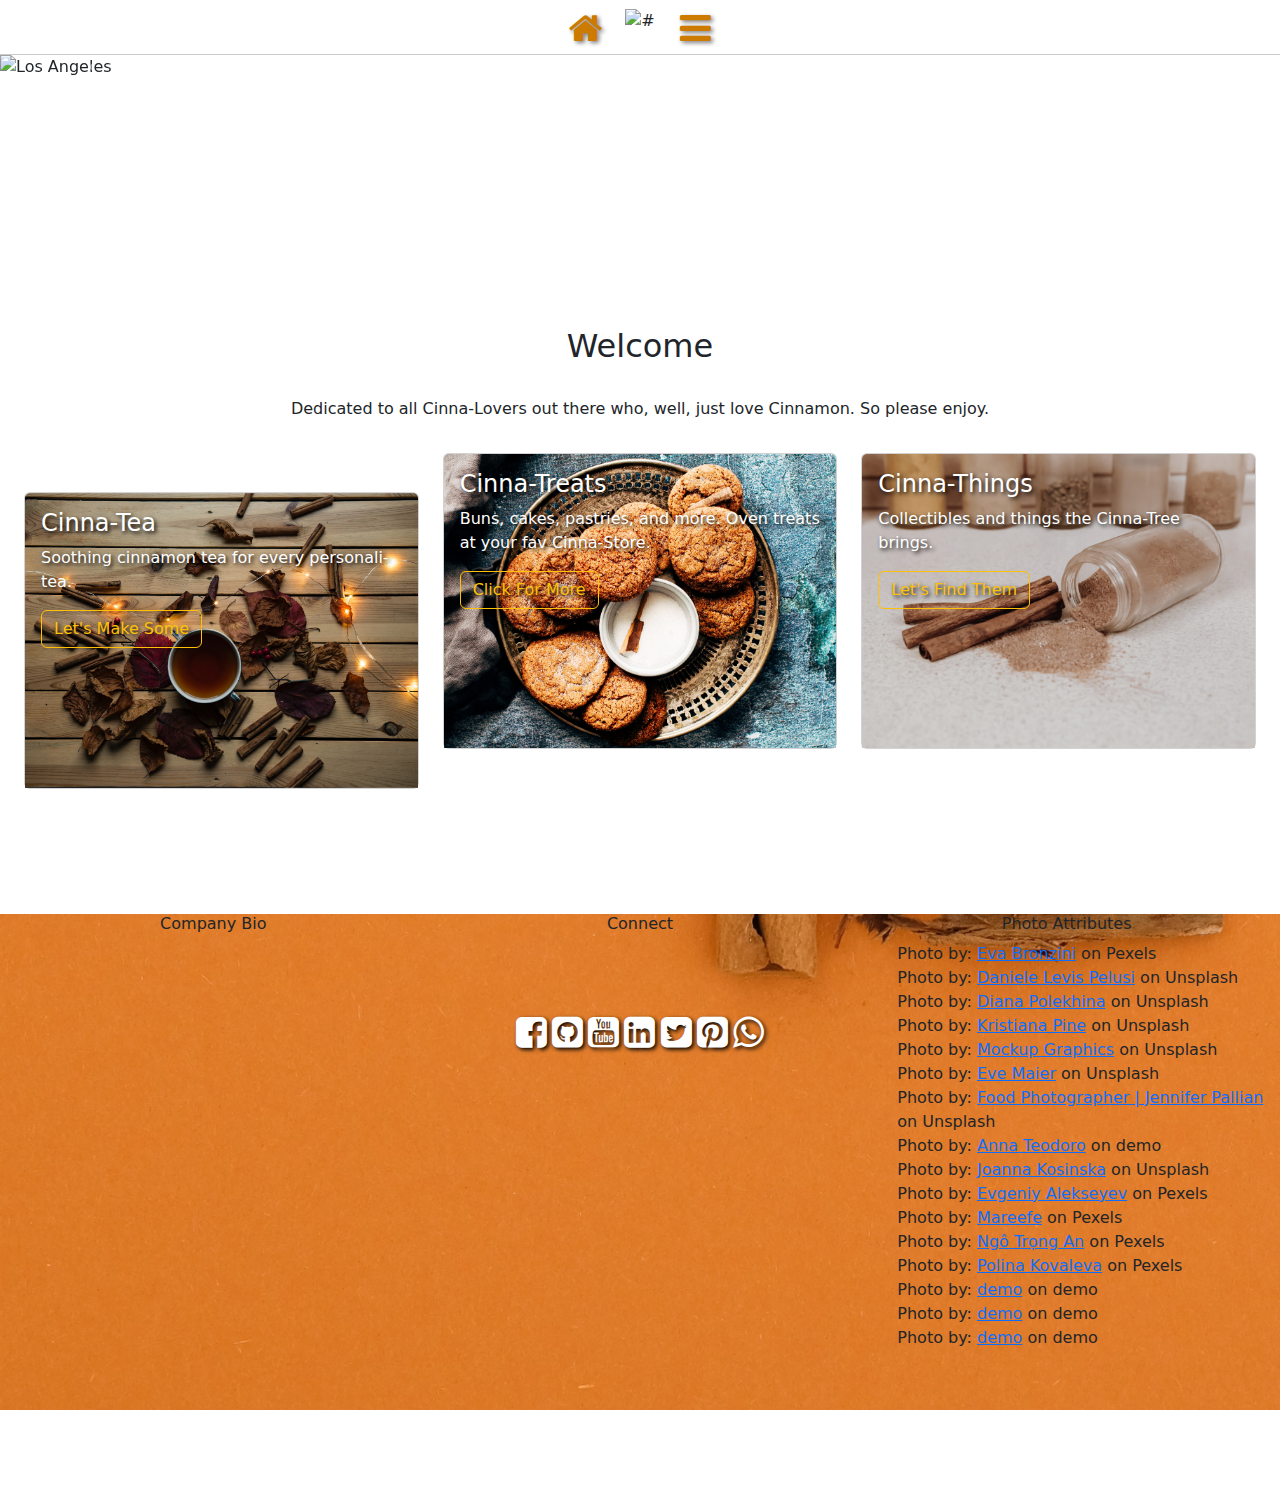
==== index.html @ 178a0ba9 "add img repo and images" ====
<!DOCTYPE html>
<html lang="en">

<head>
  <meta charset="UTF-8">
  <meta name="viewport" content="width=device-width, initial-scale=1.0">
  <title>Cinnamon</title>
  <link rel="stylesheet" href="https://cdnjs.cloudflare.com/ajax/libs/font-awesome/4.7.0/css/font-awesome.min.css">
  <link rel="stylesheet" href="res/bootstrap@5.0.0-alpha2.min.css">
  <link rel="stylesheet" href="css/styles.css">
  <link href="https://cdn.jsdelivr.net/npm/bootstrap@5.2.3/dist/css/bootstrap.min.css" rel="stylesheet">
  <link rel="stylesheet" href="res/chartist.min.css">
  <style>
    footer {
      background-image: url("img/bg2.jpg");
      height: 100%;
      width: 100%;
      background-attachment: fixed;
      background-position: center;
      background-repeat: no-repeat;
      background-size: cover;
      position: relative;
    }

    .sidebar {
      position: fixed;
      top: 0;
      bottom: 0;
      left: 0;
      z-index: 100;
      padding: 90px 0 0;
      box-shadow: outset -1px 0 0 rgba(0, 0, 0, .1);
      z-index: 99;
    }

    @media (max-width: 767.98px) {
      .sidebar {
        top: 11.5rem;
        padding: 0;
      }
    }

    .navbar {
      box-shadow: inset 0 -1px 0 rgba(0, 0, 0, .2);
      background-color: white;
    }

    .navbar img {
      margin: 0%;
      width: 65%;
    }

    i {
      margin: 10% auto;
      text-shadow: 2px 2px 4px grey;
    }

    .row {
      margin: 0 auto;
    }

    .container {
      display: inline;
      cursor: pointer;
      margin: 0 auto;
      padding-right: -1%;
      text-shadow: 2px 2px 4px grey;
      float: left;
    }

    .bar1,
    .bar2,
    .bar3 {
      width: 25px;
      height: 3px;
      background-color: #333;
      margin: 6px 0;
      transition: 0.4s;

    }

    .change .bar1 {
      color: red;
      text-shadow: 2px 2px 4px grey;

      transform: translate(0, 11px) rotate(-45deg);
    }

    .change .bar2 {
      opacity: 0;
    }

    .change .bar3 {
      transform: translate(0, -11px) rotate(45deg);
      width: 30px;
    }

    .col-8 .bg-tp-card {
      background: transparent;
      border: 0px;
      margin-top: 15%;
    }

    .card-header {
      background: transparent;
      border: 0px;
    }

    @media (min-width: 767.98px) {
      .navbar {
        top: 0;
        position: sticky;
        z-index: 999;
      }
    }
  </style>
</head>

<body>
  <nav class="navbar navbar-light">
    <div class="row text-center">
      <div class="col-3">
        <i class="fa fa-home float-start" style="font-size:36px;color:#cc7a00;"></i>
      </div>
      <div class="col-6">
        <img class="clear-fix img-responsive" alt="#" src="img/logo1.png" style="width: 90%; margin: 0%; padding: 0%;">
      </div>
      <div class="col-3" onclick="openNav()">
        <i class="fa fa-bars float-end" style="font-size:36px;color:#cc7a00;"></i>
      </div>
    </div>
    <!--row-->
    <!--<div class="container text-right float-end" onclick="myFunction(this)">
  <div class="bar1"></div>
  <div class="bar2"></div>
  <div class="bar3"></div>
</div>-->
  </nav>
  <div id="mySidenav" class="sidenav">
    <img class="clear-fix img-responsive" alt="#" src="img/logo1.png" style="width: 100%; margin: 0%; padding: 0%;">
    <a href="javascript:void(0)" class="closebtn" onclick="closeNav()">&times;</a>
    <a href="#">About</a>
    <a href="#">Services</a>
    <a href="#">Clients</a>
    <a href="#">Contact</a>
  </div>
  <!-- Carousel -->
  <div id="demo" class="carousel slide" data-bs-ride="carousel">
    <!-- Indicators/dots -->
    <div class="carousel-indicators">
      <button type="button" data-bs-target="#demo" data-bs-slide-to="0" class="active"></button>
      <button type="button" data-bs-target="#demo" data-bs-slide-to="1"></button>
      <button type="button" data-bs-target="#demo" data-bs-slide-to="2"></button>
    </div>
    <!-- The slideshow/carousel -->
    <div class="carousel-inner">
      <div class="carousel-item active">
        <img src="img/buns1.jpg" alt="Los Angeles" class="d-block w-100">
        <div class="carousel-caption">
          <h3>Cinna-Buns</h3>
          <p>Yumm yumm Cinna-Buns. Need one say more?</p>
        </div>
      </div>
      <div class="carousel-item">
        <img src="img/pie1.jpg" alt="Chicago" class="d-block w-100">
        <div class="carousel-caption">
          <h3>Cinna-Pie</h3>
          <p>That rare occasion when you don't really need a reason why, try.</p>
        </div>
      </div>
      <div class="carousel-item">
        <img src="img/tea1.jpg" alt="New York" class="d-block w-100">
        <div class="carousel-caption">
          <h3>Cinna-Tea</h3>
          <p>Tasty, Calming, ...Wise. Simply, its just the right thing to do.</p>
        </div>
      </div>
    </div>
    <!-- Left and right controls/icons -->
    <button class="carousel-control-prev" type="button" data-bs-target="#demo" data-bs-slide="prev">
      <span class="carousel-control-prev-icon"></span>
    </button>
    <button class="carousel-control-next" type="button" data-bs-target="#demo" data-bs-slide="next">
      <span class="carousel-control-next-icon"></span>
    </button>
  </div>
  <div class="container-fluid">
    <div class="row text-center">
      <div class="col-2">
      </div>
      <div class="col-8">
        <div class="bg-tp-card card">
          <div class="card-header">
            <i class='fas fa-couch h22' style='font-size:48px;color:orange; text-shadow: 2px 2px 4px grey;'></i>
            <h2 class="#">Welcome</h2>
          </div>
          <div class="card-body">
            <p class="text-center">Dedicated to all Cinna-Lovers out there who, well, just love Cinnamon. So please enjoy.</p>
          </div>
        </div>
      </div>
      <div class="col-2">
      </div>
    </div>
    <!--row-->
    <div class="row">
      <div class="col-sm-4 col-md-4 col-lg-4">
        <div class="c1 card" style="width:100%;">
          <img class="card-img-top" src="img/tea2.jpg" alt="Card image">
          <div class="card-img-overlay">
            <h4 class="card-title">Cinna-Tea</h4>
            <p class="card-text">Soothing cinnamon tea for every personali-tea.</p>
            <a href="tea.html" class="btn btn-outline-warning">Let's Make Some</a>
          </div>
        </div>
      </div>
      <div class="col-sm-4 col-md-4 col-lg-4">
        <div class="c2 card" style="width:100%;">
          <img class="card-img-top" src="img/cookies1.jpg" alt="Card image">
          <div class="card-img-overlay">
            <h4 class="card-title">Cinna-Treats</h4>
            <p class="card-text">Buns, cakes, pastries, and more. Oven treats at your fav Cinna-Store.</p>
            <a href="bake.html" class="btn btn-outline-warning">Click For More</a>
          </div>
        </div>
      </div>
      <div class="col-sm-4 col-md-4 col-lg-4">
        <div class="c3 card" style="width:100%;">
          <img class="card-img-top" src="img/powder1.jpg" alt="Card image">
          <div class="card-img-overlay">
            <h4 class="card-title">Cinna-Things</h4>
            <p class="card-text">Collectibles and things the Cinna-Tree brings.</p>
            <a href="#" class="btn btn-outline-warning">Let's Find Them</a>
          </div>
        </div>
      </div>
    </div>
    <!--row-->
  </div>
  <!--container-->
  <footer class="#">
    <div class="row text-center">
      <div class="col-md-4 col-4-lg">
        <h6>Company Bio</h6>
      </div>
      <div class="col-md-4 col-4-lg">
        <h6>Connect</h6>
        <div class="text-center" style="margin: 10% auto;">
          <span class="#"><a href="#"><i class="fa fa-facebook-square" style="font-size:36px;color:white;text-shadow:2px 2px 4px #000;;text-shadow:2px 2px 4px #000;"></i></a></span>
          <span class="#"><a href="#"><i class="fa fa-github-square" style="font-size:36px;color:white;text-shadow:2px 2px 4px #000;"></i></a></span>
          <span class="#"><a href="#"><i class="fa fa-youtube-square" style="font-size:36px;color:white;text-shadow:2px 2px 4px #000;"></i></a></span>
          <span class="#"><a href="#"><i class="fa fa-linkedin-square" style="font-size:36px;color:white;text-shadow:2px 2px 4px #000;"></i></a></span>
          <span class="#"><a href="#"><i class="fa fa-twitter-square" style="font-size:36px;color:white;text-shadow:2px 2px 4px #000;"></i></a></span>
          <span class="#"><a href="#"><i class="fa fa-pinterest-square" style="font-size:36px;color:white;text-shadow:2px 2px 4px #000;"></i></a></span>
          <span class="#"><a href="#"><i class="fa fa-whatsapp" style="font-size:36px;color:white;text-shadow:2px 2px 4px #000;"></i></a></span>
        </div>
      </div>
      <div class="col-md-4 col-4-lg">
        <h6>Photo Attributes</h6>
        <ul class="text-left" style="list-style-type: none;">
          <li>Photo by: <a href="https://www.pexels.com/photo/bunch-of-brown-wooden-sticks-6086352/" class="#">Eva Bronzini</a> on Pexels</li>
          <li>Photo by: <a href="https://unsplash.com/photos/rR8HMzP8xcA?utm_source=unsplash&utm_medium=referral&utm_content=creditShareLink" class="#">Daniele Levis Pelusi</a> on Unsplash</li>
          <li>Photo by: <a href="https://unsplash.com/photos/UGUy1i6_-GQ?utm_source=unsplash&utm_medium=referral&utm_content=creditShareLink" class="#">Diana Polekhina</a> on Unsplash</li>
          <li>Photo by: <a href="https://unsplash.com/photos/gZv1nVGr2Xc?utm_source=unsplash&utm_medium=referral&utm_content=creditShareLink" class="#">Kristiana Pine</a> on Unsplash</li>
          <li>Photo by: <a href="https://unsplash.com/photos/y7iHZ4nY63s?utm_source=unsplash&utm_medium=referral&utm_content=creditShareLink" class="#">Mockup Graphics</a> on Unsplash</li>
          <li>Photo by: <a href="https://unsplash.com/photos/toUmtRwoWCA?utm_source=unsplash&utm_medium=referral&utm_content=creditShareLink" class="#">Eve Maier</a> on Unsplash</li>
          <li>Photo by: <a href="https://unsplash.com/photos/dZKiXR9FYcM?utm_source=unsplash&utm_medium=referral&utm_content=creditShareLink" class="#">Food Photographer | Jennifer Pallian</a> on Unsplash</li>
          <li>Photo by: <a href="https://unsplash.com/photos/aGAyUet5EOQ?utm_source=unsplash&utm_medium=referral&utm_content=creditShareLink" class="#">Anna Teodoro</a> on demo</li>
          <li>Photo by: <a href="https://unsplash.com/photos/mr_Tg4SI66A" class="#">Joanna Kosinska</a> on Unsplash</li>
          <li>Photo by: <a href="demo" class="https://www.pexels.com/photo/cup-of-tea-near-cinnamon-roll-7332878/">Evgeniy Alekseyev</a> on Pexels</li>
          <li>Photo by: <a href="https://www.pexels.com/photo/peppermint-tea-on-teacup-1417945/" class="#">Mareefe</a> on Pexels</li>
          <li>Photo by: <a href="https://www.pexels.com/photo/chocolate-sticks-on-two-white-ceramic-cups-1717771/" class="#">Ngô Trọng An</a> on Pexels</li>
          <li>Photo by: <a href="https://www.pexels.com/photo/cinnamon-drink-on-a-clear-drinking-glass-5430755/" class="#">Polina Kovaleva</a> on Pexels</li>
          <li>Photo by: <a href="demo" class="#">demo</a> on demo</li>
          <li>Photo by: <a href="demo" class="#">demo</a> on demo</li>
          <li>Photo by: <a href="demo" class="#">demo</a> on demo</li>
        </ul>
      </div>
    </div>
    <!--row-->
  </footer>
  <script>
    function openNav() {
      document.getElementById("mySidenav").style.width = "250px";
      document.getElementById("main").style.marginLeft = "250px";

    }

    function closeNav() {
      document.getElementById("mySidenav").style.width = "0";
      document.getElementById("main").style.marginLeft = "0";

    }

    function myFunction(x) {
      x.classList.toggle("change");
      openNav();
    }
  </script>
  <script src="https://cdn.jsdelivr.net/npm/bootstrap@5.2.3/dist/js/bootstrap.bundle.min.js"></script>
  <script src="https://cdn.jsdelivr.net/npm/popper.js@1.16.0/dist/umd/popper.min.js" integrity="sha384-Q6E9RHvbIyZFJoft+2mJbHaEWldlvI9IOYy5n3zV9zzTtmI3UksdQRVvoxMfooAo" crossorigin="anonymous"></script>
  <script src="https://stackpath.bootstrapcdn.com/bootstrap/5.0.0-alpha1/js/bootstrap.min.js" integrity="sha384-oesi62hOLfzrys4LxRF63OJCXdXDipiYWBnvTl9Y9/TRlw5xlKIEHpNyvvDShgf/" crossorigin="anonymous"></script>
  <script src="https://cdn.jsdelivr.net/chartist.js/latest/chartist.min.js"></script>
  <!-- Github buttons -->
  <script async defer src="https://buttons.github.io/buttons.js"></script>
</body>

</html>
---- css/styles.css ----
/* The side navigation menu */
.sidenav {
  height: 100%; /* 100% Full-height */
  width: 0; /* 0 width - change this with JavaScript */
  position: fixed; /* Stay in place */
  z-index: 999; /* Stay on top */
  top: 0; /* Stay at the top */
  left: 0;
  background-color: white; /* Black*/
  overflow-x: hidden; /* Disable horizontal scroll */
  padding-top: 60px; /* Place content 60px from the top */
  transition: 0.8s; /* 0.5 second transition effect to slide in the sidenav */
}

/* The navigation menu links */
.sidenav a {
  padding: 8px 8px 8px 32px;
  text-decoration: none;
  font-size: 25px;
  color: #818181;
  display: block;
  transition: 0.3s;
}

/* When you mouse over the navigation links, change their color */
.sidenav a:hover {
  color: #f1f1f1;
}

/* Position and style the close button (top right corner) */
.sidenav .closebtn {
  position: absolute;
  top: 0;
  right: 25px;
  font-size: 36px;
  margin-left: 50px;
}

/* Style page content - use this if you want to push the page content to the right when you open the side navigation */
#main {
  transition: margin-left .5s;
  padding: 20px;
}

/* On smaller screens, where height is less than 450px, change the style of the sidenav (less padding and a smaller font size) */
@media screen and (max-height: 450px) {
  .sidenav {padding-top: 15px;}
  .sidenav a {font-size: 18px;}
}




.first	 {
  width: 100px;
  height: 100px;
  background:  inherit;
  position: relative;
  -webkit-animation: mymove 15s infinite; /* Safari 4.0 - 8.0 */
  animation: mymove 15s infinite;
}

/* Safari 4.0 - 8.0 */
@-webkit-keyframes mymove {
  from {left: 0%;}
  to {left: 100%;}
}

@keyframes mymove {
  from {left: 0%;}
  to {left: 100%;}
}

.shown, .shown1, .shown2 {
	display: none;
}

.shown3, .shown4, .shown5 {
	display: none;
}

.shown6, .shown7, .shown8 {
	display: none;
}

.container-fluid {
	background-color: rgba(255, 255, 255, 0.86);
}

.col-md-4 {
	margin-bottom: 10%;
}

.cf1 {
	margin-bottom: 50%;
}

.col-md-4 .card .bg-tp-card {
	background: transparent;
}

.card h2 {
	margin-top: 15%;
}

.c1 {
	margin-top: 10%;
}

.card-img-overlay h4, .card-img-overlay p, .btn-outline-warning {
  color: white;
  text-shadow: 2px 2px 4px #000000;
}

.carousel-caption h3, .carousel-caption p {
	color: white;
  text-shadow: 2px 2px 4px #000000;
}

div.card:hover {
  box-shadow: 0 4px 8px 0 rgba(0, 0, 0, 0.2), 0 6px 20px 0 rgba(0, 0, 0, 0.19);
  text-align: center;
}
---- res/chartist.min.css ----
.ct-double-octave:after,.ct-major-eleventh:after,.ct-major-second:after,.ct-major-seventh:after,.ct-major-sixth:after,.ct-major-tenth:after,.ct-major-third:after,.ct-major-twelfth:after,.ct-minor-second:after,.ct-minor-seventh:after,.ct-minor-sixth:after,.ct-minor-third:after,.ct-octave:after,.ct-perfect-fifth:after,.ct-perfect-fourth:after,.ct-square:after{content:"";clear:both}.ct-label{fill:rgba(0,0,0,.4);color:rgba(0,0,0,.4);font-size:.75rem;line-height:1}.ct-grid-background,.ct-line{fill:none}.ct-chart-bar .ct-label,.ct-chart-line .ct-label{display:block;display:-webkit-box;display:-moz-box;display:-ms-flexbox;display:-webkit-flex;display:flex}.ct-chart-donut .ct-label,.ct-chart-pie .ct-label{dominant-baseline:central}.ct-label.ct-horizontal.ct-start{-webkit-box-align:flex-end;-webkit-align-items:flex-end;-ms-flex-align:flex-end;align-items:flex-end;-webkit-box-pack:flex-start;-webkit-justify-content:flex-start;-ms-flex-pack:flex-start;justify-content:flex-start;text-align:left;text-anchor:start}.ct-label.ct-horizontal.ct-end{-webkit-box-align:flex-start;-webkit-align-items:flex-start;-ms-flex-align:flex-start;align-items:flex-start;-webkit-box-pack:flex-start;-webkit-justify-content:flex-start;-ms-flex-pack:flex-start;justify-content:flex-start;text-align:left;text-anchor:start}.ct-label.ct-vertical.ct-start{-webkit-box-align:flex-end;-webkit-align-items:flex-end;-ms-flex-align:flex-end;align-items:flex-end;-webkit-box-pack:flex-end;-webkit-justify-content:flex-end;-ms-flex-pack:flex-end;justify-content:flex-end;text-align:right;text-anchor:end}.ct-label.ct-vertical.ct-end{-webkit-box-align:flex-end;-webkit-align-items:flex-end;-ms-flex-align:flex-end;align-items:flex-end;-webkit-box-pack:flex-start;-webkit-justify-content:flex-start;-ms-flex-pack:flex-start;justify-content:flex-start;text-align:left;text-anchor:start}.ct-chart-bar .ct-label.ct-horizontal.ct-start{-webkit-box-align:flex-end;-webkit-align-items:flex-end;-ms-flex-align:flex-end;align-items:flex-end;-webkit-box-pack:center;-webkit-justify-content:center;-ms-flex-pack:center;justify-content:center;text-align:center;text-anchor:start}.ct-chart-bar .ct-label.ct-horizontal.ct-end{-webkit-box-align:flex-start;-webkit-align-items:flex-start;-ms-flex-align:flex-start;align-items:flex-start;-webkit-box-pack:center;-webkit-justify-content:center;-ms-flex-pack:center;justify-content:center;text-align:center;text-anchor:start}.ct-chart-bar.ct-horizontal-bars .ct-label.ct-horizontal.ct-start{-webkit-box-align:flex-end;-webkit-align-items:flex-end;-ms-flex-align:flex-end;align-items:flex-end;-webkit-box-pack:flex-start;-webkit-justify-content:flex-start;-ms-flex-pack:flex-start;justify-content:flex-start;text-align:left;text-anchor:start}.ct-chart-bar.ct-horizontal-bars .ct-label.ct-horizontal.ct-end{-webkit-box-align:flex-start;-webkit-align-items:flex-start;-ms-flex-align:flex-start;align-items:flex-start;-webkit-box-pack:flex-start;-webkit-justify-content:flex-start;-ms-flex-pack:flex-start;justify-content:flex-start;text-align:left;text-anchor:start}.ct-chart-bar.ct-horizontal-bars .ct-label.ct-vertical.ct-start{-webkit-box-align:center;-webkit-align-items:center;-ms-flex-align:center;align-items:center;-webkit-box-pack:flex-end;-webkit-justify-content:flex-end;-ms-flex-pack:flex-end;justify-content:flex-end;text-align:right;text-anchor:end}.ct-chart-bar.ct-horizontal-bars .ct-label.ct-vertical.ct-end{-webkit-box-align:center;-webkit-align-items:center;-ms-flex-align:center;align-items:center;-webkit-box-pack:flex-start;-webkit-justify-content:flex-start;-ms-flex-pack:flex-start;justify-content:flex-start;text-align:left;text-anchor:end}.ct-grid{stroke:rgba(0,0,0,.2);stroke-width:1px;stroke-dasharray:2px}.ct-point{stroke-width:10px;stroke-linecap:round}.ct-line{stroke-width:4px}.ct-area{stroke:none;fill-opacity:.1}.ct-bar{fill:none;stroke-width:10px}.ct-slice-donut{fill:none;stroke-width:60px}.ct-series-a .ct-bar,.ct-series-a .ct-line,.ct-series-a .ct-point,.ct-series-a .ct-slice-donut{stroke:#d70206}.ct-series-a .ct-area,.ct-series-a .ct-slice-donut-solid,.ct-series-a .ct-slice-pie{fill:#d70206}.ct-series-b .ct-bar,.ct-series-b .ct-line,.ct-series-b .ct-point,.ct-series-b .ct-slice-donut{stroke:#f05b4f}.ct-series-b .ct-area,.ct-series-b .ct-slice-donut-solid,.ct-series-b .ct-slice-pie{fill:#f05b4f}.ct-series-c .ct-bar,.ct-series-c .ct-line,.ct-series-c .ct-point,.ct-series-c .ct-slice-donut{stroke:#f4c63d}.ct-series-c .ct-area,.ct-series-c .ct-slice-donut-solid,.ct-series-c .ct-slice-pie{fill:#f4c63d}.ct-series-d .ct-bar,.ct-series-d .ct-line,.ct-series-d .ct-point,.ct-series-d .ct-slice-donut{stroke:#d17905}.ct-series-d .ct-area,.ct-series-d .ct-slice-donut-solid,.ct-series-d .ct-slice-pie{fill:#d17905}.ct-series-e .ct-bar,.ct-series-e .ct-line,.ct-series-e .ct-point,.ct-series-e .ct-slice-donut{stroke:#453d3f}.ct-series-e .ct-area,.ct-series-e .ct-slice-donut-solid,.ct-series-e .ct-slice-pie{fill:#453d3f}.ct-series-f .ct-bar,.ct-series-f .ct-line,.ct-series-f .ct-point,.ct-series-f .ct-slice-donut{stroke:#59922b}.ct-series-f .ct-area,.ct-series-f .ct-slice-donut-solid,.ct-series-f .ct-slice-pie{fill:#59922b}.ct-series-g .ct-bar,.ct-series-g .ct-line,.ct-series-g .ct-point,.ct-series-g .ct-slice-donut{stroke:#0544d3}.ct-series-g .ct-area,.ct-series-g .ct-slice-donut-solid,.ct-series-g .ct-slice-pie{fill:#0544d3}.ct-series-h .ct-bar,.ct-series-h .ct-line,.ct-series-h .ct-point,.ct-series-h .ct-slice-donut{stroke:#6b0392}.ct-series-h .ct-area,.ct-series-h .ct-slice-donut-solid,.ct-series-h .ct-slice-pie{fill:#6b0392}.ct-series-i .ct-bar,.ct-series-i .ct-line,.ct-series-i .ct-point,.ct-series-i .ct-slice-donut{stroke:#f05b4f}.ct-series-i .ct-area,.ct-series-i .ct-slice-donut-solid,.ct-series-i .ct-slice-pie{fill:#f05b4f}.ct-series-j .ct-bar,.ct-series-j .ct-line,.ct-series-j .ct-point,.ct-series-j .ct-slice-donut{stroke:#dda458}.ct-series-j .ct-area,.ct-series-j .ct-slice-donut-solid,.ct-series-j .ct-slice-pie{fill:#dda458}.ct-series-k .ct-bar,.ct-series-k .ct-line,.ct-series-k .ct-point,.ct-series-k .ct-slice-donut{stroke:#eacf7d}.ct-series-k .ct-area,.ct-series-k .ct-slice-donut-solid,.ct-series-k .ct-slice-pie{fill:#eacf7d}.ct-series-l .ct-bar,.ct-series-l .ct-line,.ct-series-l .ct-point,.ct-series-l .ct-slice-donut{stroke:#86797d}.ct-series-l .ct-area,.ct-series-l .ct-slice-donut-solid,.ct-series-l .ct-slice-pie{fill:#86797d}.ct-series-m .ct-bar,.ct-series-m .ct-line,.ct-series-m .ct-point,.ct-series-m .ct-slice-donut{stroke:#b2c326}.ct-series-m .ct-area,.ct-series-m .ct-slice-donut-solid,.ct-series-m .ct-slice-pie{fill:#b2c326}.ct-series-n .ct-bar,.ct-series-n .ct-line,.ct-series-n .ct-point,.ct-series-n .ct-slice-donut{stroke:#6188e2}.ct-series-n .ct-area,.ct-series-n .ct-slice-donut-solid,.ct-series-n .ct-slice-pie{fill:#6188e2}.ct-series-o .ct-bar,.ct-series-o .ct-line,.ct-series-o .ct-point,.ct-series-o .ct-slice-donut{stroke:#a748ca}.ct-series-o .ct-area,.ct-series-o .ct-slice-donut-solid,.ct-series-o .ct-slice-pie{fill:#a748ca}.ct-square{display:block;position:relative;width:100%}.ct-square:before{display:block;float:left;content:"";width:0;height:0;padding-bottom:100%}.ct-square:after{display:table}.ct-square>svg{display:block;position:absolute;top:0;left:0}.ct-minor-second{display:block;position:relative;width:100%}.ct-minor-second:before{display:block;float:left;content:"";width:0;height:0;padding-bottom:93.75%}.ct-minor-second:after{display:table}.ct-minor-second>svg{display:block;position:absolute;top:0;left:0}.ct-major-second{display:block;position:relative;width:100%}.ct-major-second:before{display:block;float:left;content:"";width:0;height:0;padding-bottom:88.8888888889%}.ct-major-second:after{display:table}.ct-major-second>svg{display:block;position:absolute;top:0;left:0}.ct-minor-third{display:block;position:relative;width:100%}.ct-minor-third:before{display:block;float:left;content:"";width:0;height:0;padding-bottom:83.3333333333%}.ct-minor-third:after{display:table}.ct-minor-third>svg{display:block;position:absolute;top:0;left:0}.ct-major-third{display:block;position:relative;width:100%}.ct-major-third:before{display:block;float:left;content:"";width:0;height:0;padding-bottom:80%}.ct-major-third:after{display:table}.ct-major-third>svg{display:block;position:absolute;top:0;left:0}.ct-perfect-fourth{display:block;position:relative;width:100%}.ct-perfect-fourth:before{display:block;float:left;content:"";width:0;height:0;padding-bottom:75%}.ct-perfect-fourth:after{display:table}.ct-perfect-fourth>svg{display:block;position:absolute;top:0;left:0}.ct-perfect-fifth{display:block;position:relative;width:100%}.ct-perfect-fifth:before{display:block;float:left;content:"";width:0;height:0;padding-bottom:66.6666666667%}.ct-perfect-fifth:after{display:table}.ct-perfect-fifth>svg{display:block;position:absolute;top:0;left:0}.ct-minor-sixth{display:block;position:relative;width:100%}.ct-minor-sixth:before{display:block;float:left;content:"";width:0;height:0;padding-bottom:62.5%}.ct-minor-sixth:after{display:table}.ct-minor-sixth>svg{display:block;position:absolute;top:0;left:0}.ct-golden-section{display:block;position:relative;width:100%}.ct-golden-section:before{display:block;float:left;content:"";width:0;height:0;padding-bottom:61.804697157%}.ct-golden-section:after{content:"";display:table;clear:both}.ct-golden-section>svg{display:block;position:absolute;top:0;left:0}.ct-major-sixth{display:block;position:relative;width:100%}.ct-major-sixth:before{display:block;float:left;content:"";width:0;height:0;padding-bottom:60%}.ct-major-sixth:after{display:table}.ct-major-sixth>svg{display:block;position:absolute;top:0;left:0}.ct-minor-seventh{display:block;position:relative;width:100%}.ct-minor-seventh:before{display:block;float:left;content:"";width:0;height:0;padding-bottom:56.25%}.ct-minor-seventh:after{display:table}.ct-minor-seventh>svg{display:block;position:absolute;top:0;left:0}.ct-major-seventh{display:block;position:relative;width:100%}.ct-major-seventh:before{display:block;float:left;content:"";width:0;height:0;padding-bottom:53.3333333333%}.ct-major-seventh:after{display:table}.ct-major-seventh>svg{display:block;position:absolute;top:0;left:0}.ct-octave{display:block;position:relative;width:100%}.ct-octave:before{display:block;float:left;content:"";width:0;height:0;padding-bottom:50%}.ct-octave:after{display:table}.ct-octave>svg{display:block;position:absolute;top:0;left:0}.ct-major-tenth{display:block;position:relative;width:100%}.ct-major-tenth:before{display:block;float:left;content:"";width:0;height:0;padding-bottom:40%}.ct-major-tenth:after{display:table}.ct-major-tenth>svg{display:block;position:absolute;top:0;left:0}.ct-major-eleventh{display:block;position:relative;width:100%}.ct-major-eleventh:before{display:block;float:left;content:"";width:0;height:0;padding-bottom:37.5%}.ct-major-eleventh:after{display:table}.ct-major-eleventh>svg{display:block;position:absolute;top:0;left:0}.ct-major-twelfth{display:block;position:relative;width:100%}.ct-major-twelfth:before{display:block;float:left;content:"";width:0;height:0;padding-bottom:33.3333333333%}.ct-major-twelfth:after{display:table}.ct-major-twelfth>svg{display:block;position:absolute;top:0;left:0}.ct-double-octave{display:block;position:relative;width:100%}.ct-double-octave:before{display:block;float:left;content:"";width:0;height:0;padding-bottom:25%}.ct-double-octave:after{display:table}.ct-double-octave>svg{display:block;position:absolute;top:0;left:0}
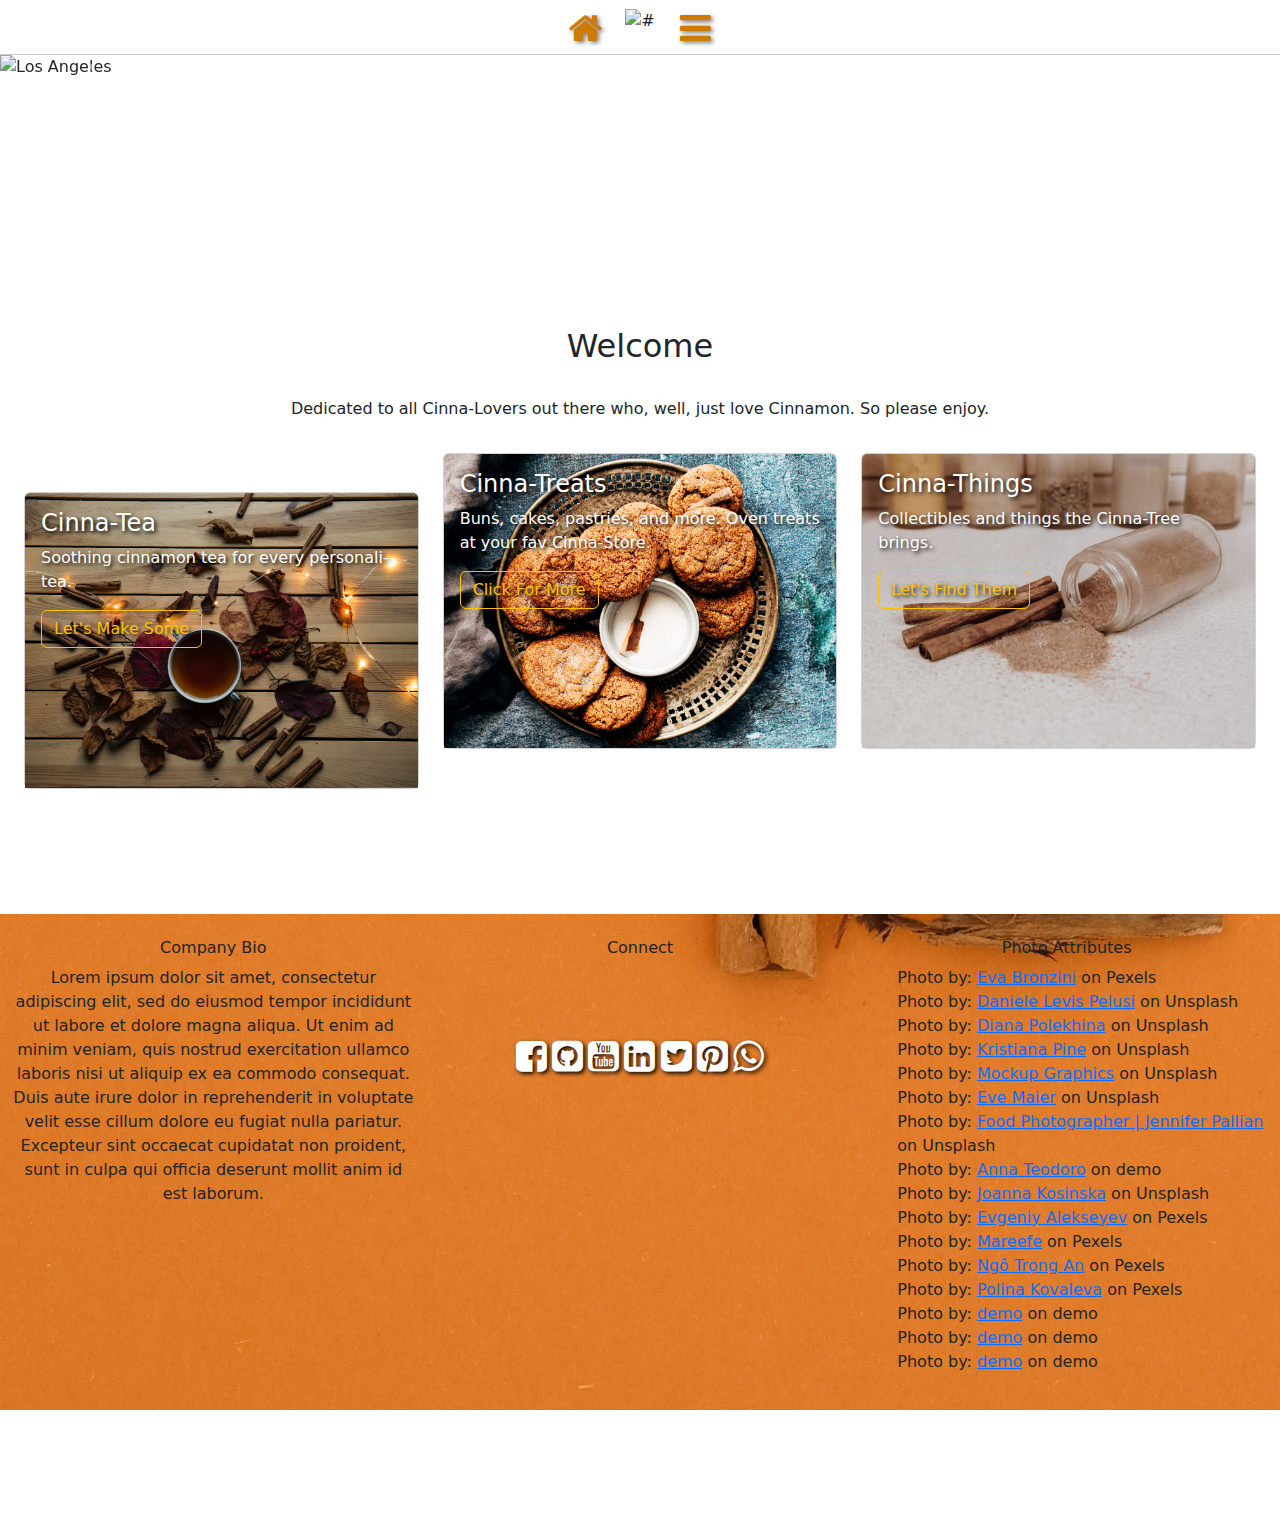
==== commit 2815c1c8: "add edited index and tea html files" ====
--- a/index.html
+++ b/index.html
@@ -239,9 +239,11 @@
   </div>
   <!--container-->
   <footer class="#">
+<br>
     <div class="row text-center">
       <div class="col-md-4 col-4-lg">
-        <h6>Company Bio</h6>
+        <h6 class="#">Company Bio</h6>
+		<p>Lorem ipsum dolor sit amet, consectetur adipiscing elit, sed do eiusmod tempor incididunt ut labore et dolore magna aliqua. Ut enim ad minim veniam, quis nostrud exercitation ullamco laboris nisi ut aliquip ex ea commodo consequat. Duis aute irure dolor in reprehenderit in voluptate velit esse cillum dolore eu fugiat nulla pariatur. Excepteur sint occaecat cupidatat non proident, sunt in culpa qui officia deserunt mollit anim id est laborum.</p>
       </div>
       <div class="col-md-4 col-4-lg">
         <h6>Connect</h6>
--- a/css/styles.css
+++ b/css/styles.css
@@ -1,15 +1,24 @@
 /* The side navigation menu */
 .sidenav {
-  height: 100%; /* 100% Full-height */
-  width: 0; /* 0 width - change this with JavaScript */
-  position: fixed; /* Stay in place */
-  z-index: 999; /* Stay on top */
-  top: 0; /* Stay at the top */
+  height: 100%;
+  /* 100% Full-height */
+  width: 0;
+  /* 0 width - change this with JavaScript */
+  position: fixed;
+  /* Stay in place */
+  z-index: 999;
+  /* Stay on top */
+  top: 0;
+  /* Stay at the top */
   left: 0;
-  background-color: white; /* Black*/
-  overflow-x: hidden; /* Disable horizontal scroll */
-  padding-top: 60px; /* Place content 60px from the top */
-  transition: 0.8s; /* 0.5 second transition effect to slide in the sidenav */
+  background-color: white;
+  /* Black*/
+  overflow-x: hidden;
+  /* Disable horizontal scroll */
+  padding-top: 60px;
+  /* Place content 60px from the top */
+  transition: 0.8s;
+  /* 0.5 second transition effect to slide in the sidenav */
 }
 
 /* The navigation menu links */
@@ -44,81 +53,105 @@
 
 /* On smaller screens, where height is less than 450px, change the style of the sidenav (less padding and a smaller font size) */
 @media screen and (max-height: 450px) {
-  .sidenav {padding-top: 15px;}
-  .sidenav a {font-size: 18px;}
+  .sidenav {
+    padding-top: 15px;
+  }
+
+  .sidenav a {
+    font-size: 18px;
+  }
 }
 
 
 
 
-.first	 {
+.first {
   width: 100px;
   height: 100px;
-  background:  inherit;
+  background: inherit;
   position: relative;
-  -webkit-animation: mymove 15s infinite; /* Safari 4.0 - 8.0 */
+  -webkit-animation: mymove 15s infinite;
+  /* Safari 4.0 - 8.0 */
   animation: mymove 15s infinite;
 }
 
 /* Safari 4.0 - 8.0 */
 @-webkit-keyframes mymove {
-  from {left: 0%;}
-  to {left: 100%;}
+  from {
+    left: 0%;
+  }
+
+  to {
+    left: 100%;
+  }
 }
 
 @keyframes mymove {
-  from {left: 0%;}
-  to {left: 100%;}
+  from {
+    left: 0%;
+  }
+
+  to {
+    left: 100%;
+  }
 }
 
-.shown, .shown1, .shown2 {
-	display: none;
+.shown,
+.shown1,
+.shown2 {
+  display: none;
 }
 
-.shown3, .shown4, .shown5 {
-	display: none;
+.shown3,
+.shown4,
+.shown5 {
+  display: none;
 }
 
-.shown6, .shown7, .shown8 {
-	display: none;
+.shown6,
+.shown7,
+.shown8 {
+  display: none;
 }
 
 .container-fluid {
-	background-color: rgba(255, 255, 255, 0.86);
+  background-color: rgba(255, 255, 255, 0.86);
 }
 
 .col-md-4 {
-	margin-bottom: 10%;
+  margin-bottom: 10%;
 }
 
 .cf1 {
-	margin-bottom: 50%;
+  margin-bottom: 50%;
 }
 
 .col-md-4 .card .bg-tp-card {
-	background: transparent;
+  background: transparent;
 }
 
 .card h2 {
-	margin-top: 15%;
+  margin-top: 15%;
 }
 
 .c1 {
-	margin-top: 10%;
+  margin-top: 10%;
 }
 
-.card-img-overlay h4, .card-img-overlay p, .btn-outline-warning {
+.card-img-overlay h4,
+.card-img-overlay p,
+.btn-outline-warning {
   color: white;
   text-shadow: 2px 2px 4px #000000;
 }
 
-.carousel-caption h3, .carousel-caption p {
-	color: white;
+.carousel-caption h3,
+.carousel-caption p {
+  color: white;
   text-shadow: 2px 2px 4px #000000;
 }
 
 div.card:hover {
   box-shadow: 0 4px 8px 0 rgba(0, 0, 0, 0.2), 0 6px 20px 0 rgba(0, 0, 0, 0.19);
   text-align: center;
-}
-	+}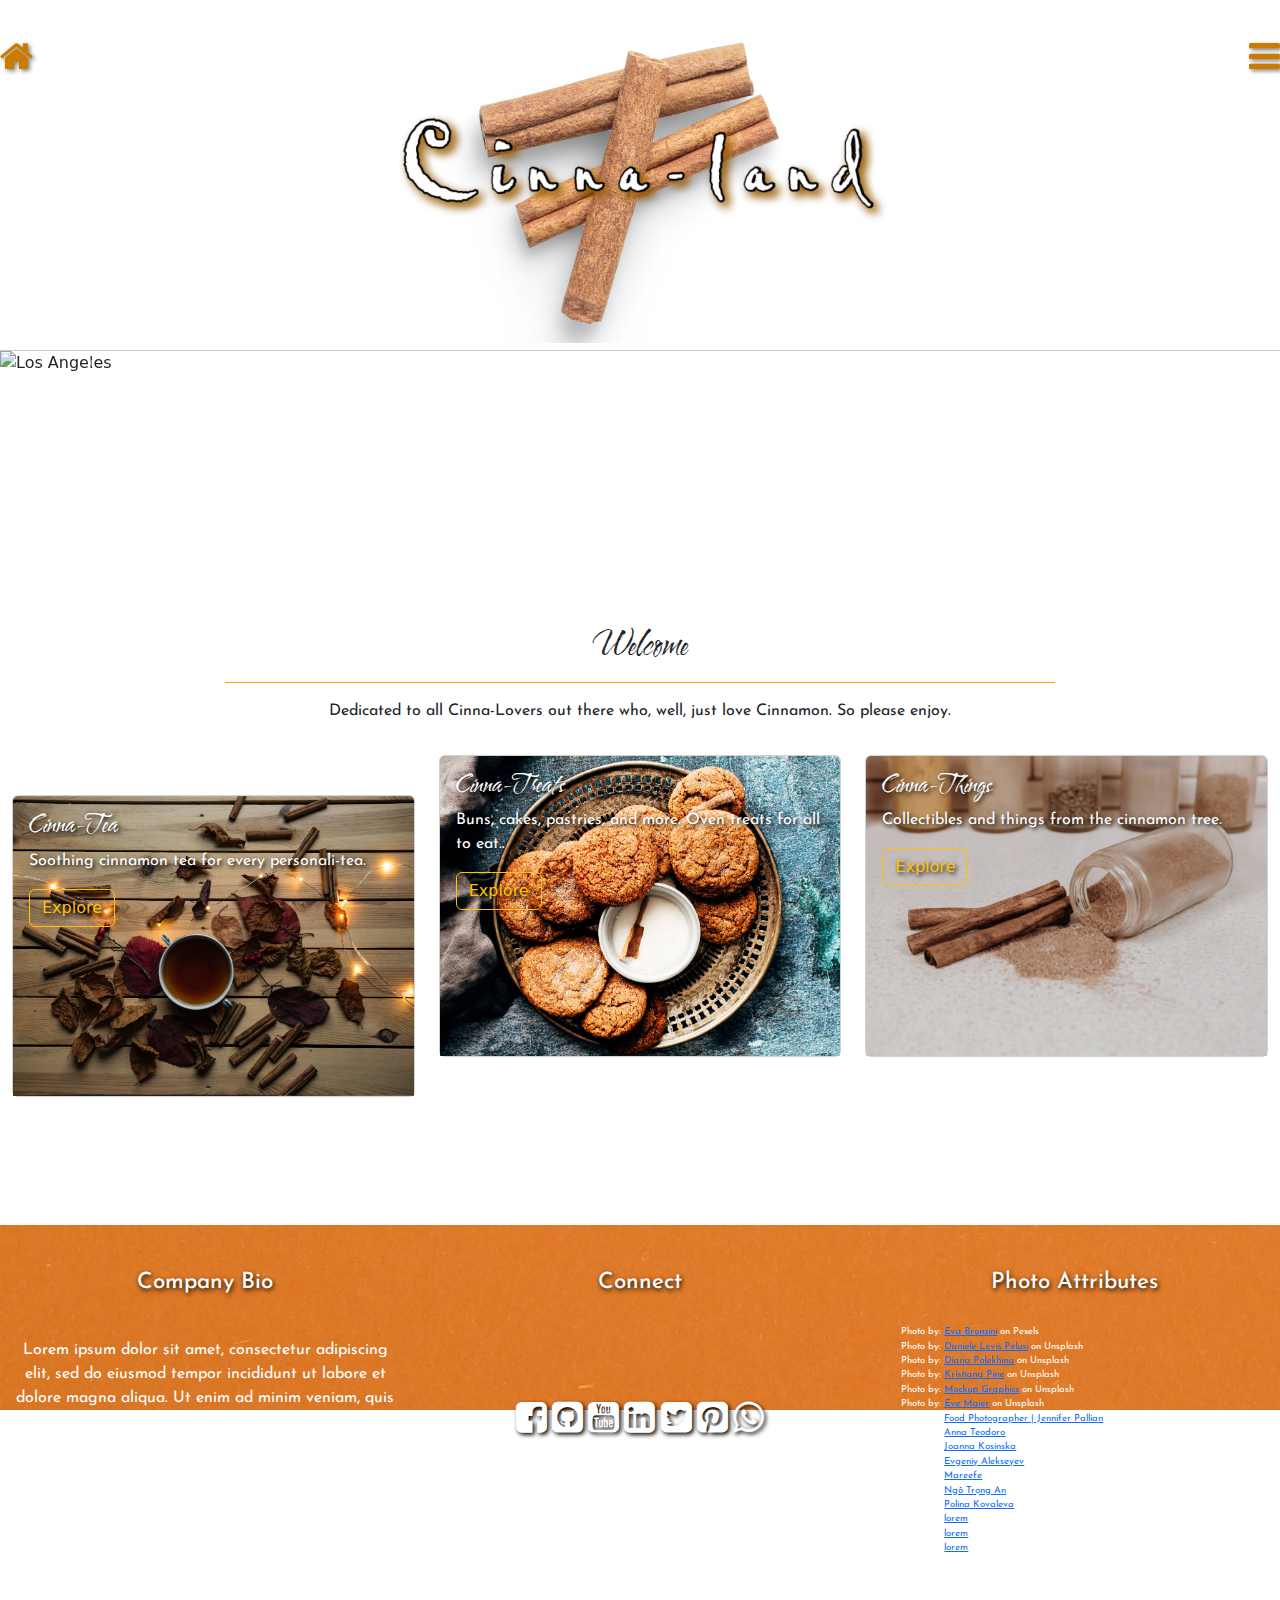
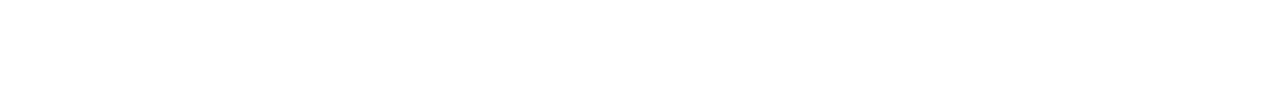
==== commit 464ea378: "add image to folder, recreated index and tea with css edits" ====
--- a/index.html
+++ b/index.html
@@ -5,6 +5,11 @@
   <meta charset="UTF-8">
   <meta name="viewport" content="width=device-width, initial-scale=1.0">
   <title>Cinnamon</title>
+
+<link rel="preconnect" href="https://fonts.googleapis.com">
+<link rel="preconnect" href="https://fonts.gstatic.com" crossorigin>
+<link href="https://fonts.googleapis.com/css2?family=Comforter&family=Elsie:wght@400;900&family=Josefin+Sans&family=Princess+Sofia&family=Water+Brush&display=swap" rel="stylesheet">
+
   <link rel="stylesheet" href="https://cdnjs.cloudflare.com/ajax/libs/font-awesome/4.7.0/css/font-awesome.min.css">
   <link rel="stylesheet" href="res/bootstrap@5.0.0-alpha2.min.css">
   <link rel="stylesheet" href="css/styles.css">
@@ -22,97 +27,10 @@
       position: relative;
     }
 
-    .sidebar {
-      position: fixed;
-      top: 0;
-      bottom: 0;
-      left: 0;
-      z-index: 100;
-      padding: 90px 0 0;
-      box-shadow: outset -1px 0 0 rgba(0, 0, 0, .1);
-      z-index: 99;
-    }
-
-    @media (max-width: 767.98px) {
-      .sidebar {
-        top: 11.5rem;
-        padding: 0;
-      }
-    }
-
-    .navbar {
-      box-shadow: inset 0 -1px 0 rgba(0, 0, 0, .2);
-      background-color: white;
-    }
-
-    .navbar img {
-      margin: 0%;
-      width: 65%;
-    }
-
-    i {
-      margin: 10% auto;
-      text-shadow: 2px 2px 4px grey;
-    }
-
-    .row {
-      margin: 0 auto;
-    }
-
-    .container {
-      display: inline;
-      cursor: pointer;
-      margin: 0 auto;
-      padding-right: -1%;
-      text-shadow: 2px 2px 4px grey;
-      float: left;
-    }
-
-    .bar1,
-    .bar2,
-    .bar3 {
-      width: 25px;
-      height: 3px;
-      background-color: #333;
-      margin: 6px 0;
-      transition: 0.4s;
-
-    }
-
-    .change .bar1 {
-      color: red;
-      text-shadow: 2px 2px 4px grey;
-
-      transform: translate(0, 11px) rotate(-45deg);
-    }
-
-    .change .bar2 {
-      opacity: 0;
-    }
-
-    .change .bar3 {
-      transform: translate(0, -11px) rotate(45deg);
-      width: 30px;
-    }
-
-    .col-8 .bg-tp-card {
-      background: transparent;
-      border: 0px;
-      margin-top: 15%;
-    }
-
-    .card-header {
-      background: transparent;
-      border: 0px;
-    }
-
-    @media (min-width: 767.98px) {
-      .navbar {
-        top: 0;
-        position: sticky;
-        z-index: 999;
-      }
-    }
+.card .card-header {
+	background-color: white;
+	border-bottom: 1px solid orange;
+}
   </style>
 </head>
 
@@ -123,7 +41,7 @@
         <i class="fa fa-home float-start" style="font-size:36px;color:#cc7a00;"></i>
       </div>
       <div class="col-6">
-        <img class="clear-fix img-responsive" alt="#" src="img/logo1.png" style="width: 90%; margin: 0%; padding: 0%;">
+        <img class="clear-fix img-responsive" alt="#" src="img/logo2.png" style="width: 80%; margin: 0%; padding: 0%;">
       </div>
       <div class="col-3" onclick="openNav()">
         <i class="fa fa-bars float-end" style="font-size:36px;color:#cc7a00;"></i>
@@ -137,7 +55,7 @@
 </div>-->
   </nav>
   <div id="mySidenav" class="sidenav">
-    <img class="clear-fix img-responsive" alt="#" src="img/logo1.png" style="width: 100%; margin: 0%; padding: 0%;">
+    <img class="clear-fix img-responsive" alt="#" src="img/logo2.png" style="width: 100%; margin: 0%; padding: 0%;">
     <a href="javascript:void(0)" class="closebtn" onclick="closeNav()">&times;</a>
     <a href="#">About</a>
     <a href="#">Services</a>
@@ -145,12 +63,12 @@
     <a href="#">Contact</a>
   </div>
   <!-- Carousel -->
-  <div id="demo" class="carousel slide" data-bs-ride="carousel">
+  <div id="lorem" class="carousel slide" data-bs-ride="carousel">
     <!-- Indicators/dots -->
     <div class="carousel-indicators">
-      <button type="button" data-bs-target="#demo" data-bs-slide-to="0" class="active"></button>
-      <button type="button" data-bs-target="#demo" data-bs-slide-to="1"></button>
-      <button type="button" data-bs-target="#demo" data-bs-slide-to="2"></button>
+      <button type="button" data-bs-target="#lorem" data-bs-slide-to="0" class="active"></button>
+      <button type="button" data-bs-target="#lorem" data-bs-slide-to="1"></button>
+      <button type="button" data-bs-target="#lorem" data-bs-slide-to="2"></button>
     </div>
     <!-- The slideshow/carousel -->
     <div class="carousel-inner">
@@ -165,22 +83,22 @@
         <img src="img/pie1.jpg" alt="Chicago" class="d-block w-100">
         <div class="carousel-caption">
           <h3>Cinna-Pie</h3>
-          <p>That rare occasion when you don't really need a reason why, try.</p>
+          <p>A must try for cannamon lovers.</p>
         </div>
       </div>
       <div class="carousel-item">
         <img src="img/tea1.jpg" alt="New York" class="d-block w-100">
         <div class="carousel-caption">
           <h3>Cinna-Tea</h3>
-          <p>Tasty, Calming, ...Wise. Simply, its just the right thing to do.</p>
+          <p>Tasty, Calming, Amazing. Simply put, its just great tea.</p>
         </div>
       </div>
     </div>
     <!-- Left and right controls/icons -->
-    <button class="carousel-control-prev" type="button" data-bs-target="#demo" data-bs-slide="prev">
+    <button class="carousel-control-prev" type="button" data-bs-target="#lorem" data-bs-slide="prev">
       <span class="carousel-control-prev-icon"></span>
     </button>
-    <button class="carousel-control-next" type="button" data-bs-target="#demo" data-bs-slide="next">
+    <button class="carousel-control-next" type="button" data-bs-target="#lorem" data-bs-slide="next">
       <span class="carousel-control-next-icon"></span>
     </button>
   </div>
@@ -210,7 +128,7 @@
           <div class="card-img-overlay">
             <h4 class="card-title">Cinna-Tea</h4>
             <p class="card-text">Soothing cinnamon tea for every personali-tea.</p>
-            <a href="tea.html" class="btn btn-outline-warning">Let's Make Some</a>
+            <a href="tea.html" class="btn btn-outline-warning">Explore</a>
           </div>
         </div>
       </div>
@@ -219,8 +137,8 @@
           <img class="card-img-top" src="img/cookies1.jpg" alt="Card image">
           <div class="card-img-overlay">
             <h4 class="card-title">Cinna-Treats</h4>
-            <p class="card-text">Buns, cakes, pastries, and more. Oven treats at your fav Cinna-Store.</p>
-            <a href="bake.html" class="btn btn-outline-warning">Click For More</a>
+            <p class="card-text">Buns, cakes, pastries, and more. Oven treats for all to eat..</p>
+            <a href="bake.html" class="btn btn-outline-warning">Explore</a>
           </div>
         </div>
       </div>
@@ -229,8 +147,8 @@
           <img class="card-img-top" src="img/powder1.jpg" alt="Card image">
           <div class="card-img-overlay">
             <h4 class="card-title">Cinna-Things</h4>
-            <p class="card-text">Collectibles and things the Cinna-Tree brings.</p>
-            <a href="#" class="btn btn-outline-warning">Let's Find Them</a>
+            <p class="card-text">Collectibles and things from the cinnamon tree.</p>
+            <a href="#" class="btn btn-outline-warning">Explore</a>
           </div>
         </div>
       </div>
@@ -267,15 +185,15 @@
           <li>Photo by: <a href="https://unsplash.com/photos/y7iHZ4nY63s?utm_source=unsplash&utm_medium=referral&utm_content=creditShareLink" class="#">Mockup Graphics</a> on Unsplash</li>
           <li>Photo by: <a href="https://unsplash.com/photos/toUmtRwoWCA?utm_source=unsplash&utm_medium=referral&utm_content=creditShareLink" class="#">Eve Maier</a> on Unsplash</li>
           <li>Photo by: <a href="https://unsplash.com/photos/dZKiXR9FYcM?utm_source=unsplash&utm_medium=referral&utm_content=creditShareLink" class="#">Food Photographer | Jennifer Pallian</a> on Unsplash</li>
-          <li>Photo by: <a href="https://unsplash.com/photos/aGAyUet5EOQ?utm_source=unsplash&utm_medium=referral&utm_content=creditShareLink" class="#">Anna Teodoro</a> on demo</li>
+          <li>Photo by: <a href="https://unsplash.com/photos/aGAyUet5EOQ?utm_source=unsplash&utm_medium=referral&utm_content=creditShareLink" class="#">Anna Teodoro</a> on lorem</li>
           <li>Photo by: <a href="https://unsplash.com/photos/mr_Tg4SI66A" class="#">Joanna Kosinska</a> on Unsplash</li>
-          <li>Photo by: <a href="demo" class="https://www.pexels.com/photo/cup-of-tea-near-cinnamon-roll-7332878/">Evgeniy Alekseyev</a> on Pexels</li>
+          <li>Photo by: <a href="lorem" class="https://www.pexels.com/photo/cup-of-tea-near-cinnamon-roll-7332878/">Evgeniy Alekseyev</a> on Pexels</li>
           <li>Photo by: <a href="https://www.pexels.com/photo/peppermint-tea-on-teacup-1417945/" class="#">Mareefe</a> on Pexels</li>
           <li>Photo by: <a href="https://www.pexels.com/photo/chocolate-sticks-on-two-white-ceramic-cups-1717771/" class="#">Ngô Trọng An</a> on Pexels</li>
           <li>Photo by: <a href="https://www.pexels.com/photo/cinnamon-drink-on-a-clear-drinking-glass-5430755/" class="#">Polina Kovaleva</a> on Pexels</li>
-          <li>Photo by: <a href="demo" class="#">demo</a> on demo</li>
-          <li>Photo by: <a href="demo" class="#">demo</a> on demo</li>
-          <li>Photo by: <a href="demo" class="#">demo</a> on demo</li>
+          <li>Photo by: <a href="lorem" class="#">lorem</a> on lorem</li>
+          <li>Photo by: <a href="lorem" class="#">lorem</a> on lorem</li>
+          <li>Photo by: <a href="lorem" class="#">lorem</a> on lorem</li>
         </ul>
       </div>
     </div>
--- a/css/styles.css
+++ b/css/styles.css
@@ -1,27 +1,119 @@
-/* The side navigation menu */
+body {
+	font-family: 'Josefin Sans';
+}
+
+.container-fluid {
+	background: transparent;
+}
+
+.jumbotron {
+	background: transparent;
+}
+
+h1 {
+      margin: 5%;
+padding: 5%;
+	font-family: 'Water Brush', sans-serif;
+	font-size: 2.5em;
+    }
+
+h2 {
+	font-family: 'Water Brush', sans-serif;
+	font-size: 2.5em;
+}
+
+h3 {
+	font-family: 'Water Brush', sans-serif;
+	font-size: 2.8em;
+}
+
+h4 {
+	font-family: 'Water Brush', sans-serif;
+	font-size: 2.5em;
+}
+
+p {
+	font-family: 'Josefin Sans', sans-serif;
+	
+}
+
+ul li {
+	color: white;
+	font-family: 'Josefin Sans', sans-serif;
+	font-size: 0.6em;
+}
+
+
+    i {
+      margin: 10% auto;
+      text-shadow: 2px 2px 4px grey;
+    }
+
+    .row {
+      margin: 0 auto;
+    }
+
+    .col-8 .bg-tp-card {
+      background: transparent;
+      border: 0px;
+      margin-top: 15%;
+    }
+
+    .card-header {
+      background: transparent;
+      border: 0px;
+    }
+
+footer h6 {
+color:white;
+	font-family: 'Josefin Sans', sans-serif;
+	font-size: 1.4em;
+	padding: 5%;
+	text-shadow: 1px 2px 5px black;
+}
+
+footer p {
+color:white;
+	font-family: 'Josefin Sans', sans-serif;
+	padding: 3%;
+}
+
+    .sidebar {
+      position: fixed;
+      top: 0;
+      bottom: 0;
+      left: 0;
+      z-index: 100;
+      padding: 90px 0 0;
+      box-shadow: outset -1px 0 0 rgba(0, 0, 0, .1);
+      z-index: 99;
+    }
+
+
+
+    .navbar {
+      box-shadow: inset 0 -1px 0 rgba(0, 0, 0, .2);
+      background-color: white;
+    }
+
+    .navbar img {
+      margin: 0%;
+      width: 65%;
+    }
+
 .sidenav {
-  height: 100%;
-  /* 100% Full-height */
-  width: 0;
-  /* 0 width - change this with JavaScript */
-  position: fixed;
-  /* Stay in place */
-  z-index: 999;
-  /* Stay on top */
-  top: 0;
-  /* Stay at the top */
+  height: 100%; /* 100% Full-height */
+  width: 0; /* 0 width - change this with JavaScript */
+  position: fixed; /* Stay in place */
+  z-index: 999; /* Stay on top */
+  top: 0; /* Stay at the top */
   left: 0;
-  background-color: white;
-  /* Black*/
-  overflow-x: hidden;
-  /* Disable horizontal scroll */
-  padding-top: 60px;
-  /* Place content 60px from the top */
-  transition: 0.8s;
-  /* 0.5 second transition effect to slide in the sidenav */
-}
-
-/* The navigation menu links */
+  background-color: white; /* Black*/
+  overflow-x: hidden; /* Disable horizontal scroll */
+  padding-top: 60px; /* Place content 60px from the top */
+  transition: 0.8s; /* 0.5 second transition effect to slide in the sidenav */
+}
+
 .sidenav a {
   padding: 8px 8px 8px 32px;
   text-decoration: none;
@@ -31,12 +123,10 @@
   transition: 0.3s;
 }
 
-/* When you mouse over the navigation links, change their color */
 .sidenav a:hover {
   color: #f1f1f1;
 }
 
-/* Position and style the close button (top right corner) */
 .sidenav .closebtn {
   position: absolute;
   top: 0;
@@ -45,113 +135,95 @@
   margin-left: 50px;
 }
 
-/* Style page content - use this if you want to push the page content to the right when you open the side navigation */
 #main {
   transition: margin-left .5s;
   padding: 20px;
 }
 
-/* On smaller screens, where height is less than 450px, change the style of the sidenav (less padding and a smaller font size) */
-@media screen and (max-height: 450px) {
-  .sidenav {
-    padding-top: 15px;
-  }
-
-  .sidenav a {
-    font-size: 18px;
-  }
-}
-
-
-
-
-.first {
+.first	 {
   width: 100px;
   height: 100px;
-  background: inherit;
+  background:  inherit;
   position: relative;
-  -webkit-animation: mymove 15s infinite;
-  /* Safari 4.0 - 8.0 */
+  -webkit-animation: mymove 15s infinite; /* Safari 4.0 - 8.0 */
   animation: mymove 15s infinite;
 }
 
 /* Safari 4.0 - 8.0 */
 @-webkit-keyframes mymove {
-  from {
-    left: 0%;
-  }
-
-  to {
-    left: 100%;
-  }
+  from {left: 0%;}
+  to {left: 100%;}
 }
 
 @keyframes mymove {
-  from {
-    left: 0%;
-  }
-
-  to {
-    left: 100%;
-  }
-}
-
-.shown,
-.shown1,
-.shown2 {
-  display: none;
-}
-
-.shown3,
-.shown4,
-.shown5 {
-  display: none;
-}
-
-.shown6,
-.shown7,
-.shown8 {
-  display: none;
-}
-
-.container-fluid {
-  background-color: rgba(255, 255, 255, 0.86);
+  from {left: 0%;}
+  to {left: 100%;}
+}
+
+.shown, .shown1, .shown2 {
+	display: none;
+}
+
+.shown3, .shown4, .shown5 {
+	display: none;
+}
+
+.shown6, .shown7, .shown8 {
+	display: none;
 }
 
 .col-md-4 {
-  margin-bottom: 10%;
+	margin-bottom: 10%;
 }
 
 .cf1 {
-  margin-bottom: 50%;
+	margin-bottom: 50%;
 }
 
 .col-md-4 .card .bg-tp-card {
-  background: transparent;
+	background: transparent;
 }
 
 .card h2 {
-  margin-top: 15%;
+	margin-top: 15%;
 }
 
 .c1 {
-  margin-top: 10%;
-}
-
-.card-img-overlay h4,
-.card-img-overlay p,
-.btn-outline-warning {
+	margin-top: 10%;
+}
+
+.card-img-overlay h4, .card-img-overlay p, .btn-outline-warning {
   color: white;
   text-shadow: 2px 2px 4px #000000;
 }
 
-.carousel-caption h3,
-.carousel-caption p {
-  color: white;
+.carousel-caption h3, .carousel-caption p {
+	color: white;
   text-shadow: 2px 2px 4px #000000;
 }
 
 div.card:hover {
   box-shadow: 0 4px 8px 0 rgba(0, 0, 0, 0.2), 0 6px 20px 0 rgba(0, 0, 0, 0.19);
   text-align: center;
+}
+
+
+    @media (min-width: 767.98px) {
+      .navbar {
+        top: 0;
+        position: sticky;
+        z-index: 999;
+      }
+    }
+
+    @media (max-width: 767.98px) {
+      .sidebar {
+        top: 11.5rem;
+        padding: 0;
+      }
+    }
+
+@media screen and (max-height: 450px) {
+  .sidenav {padding-top: 15px;}
+  .sidenav a {font-size: 18px;}
 }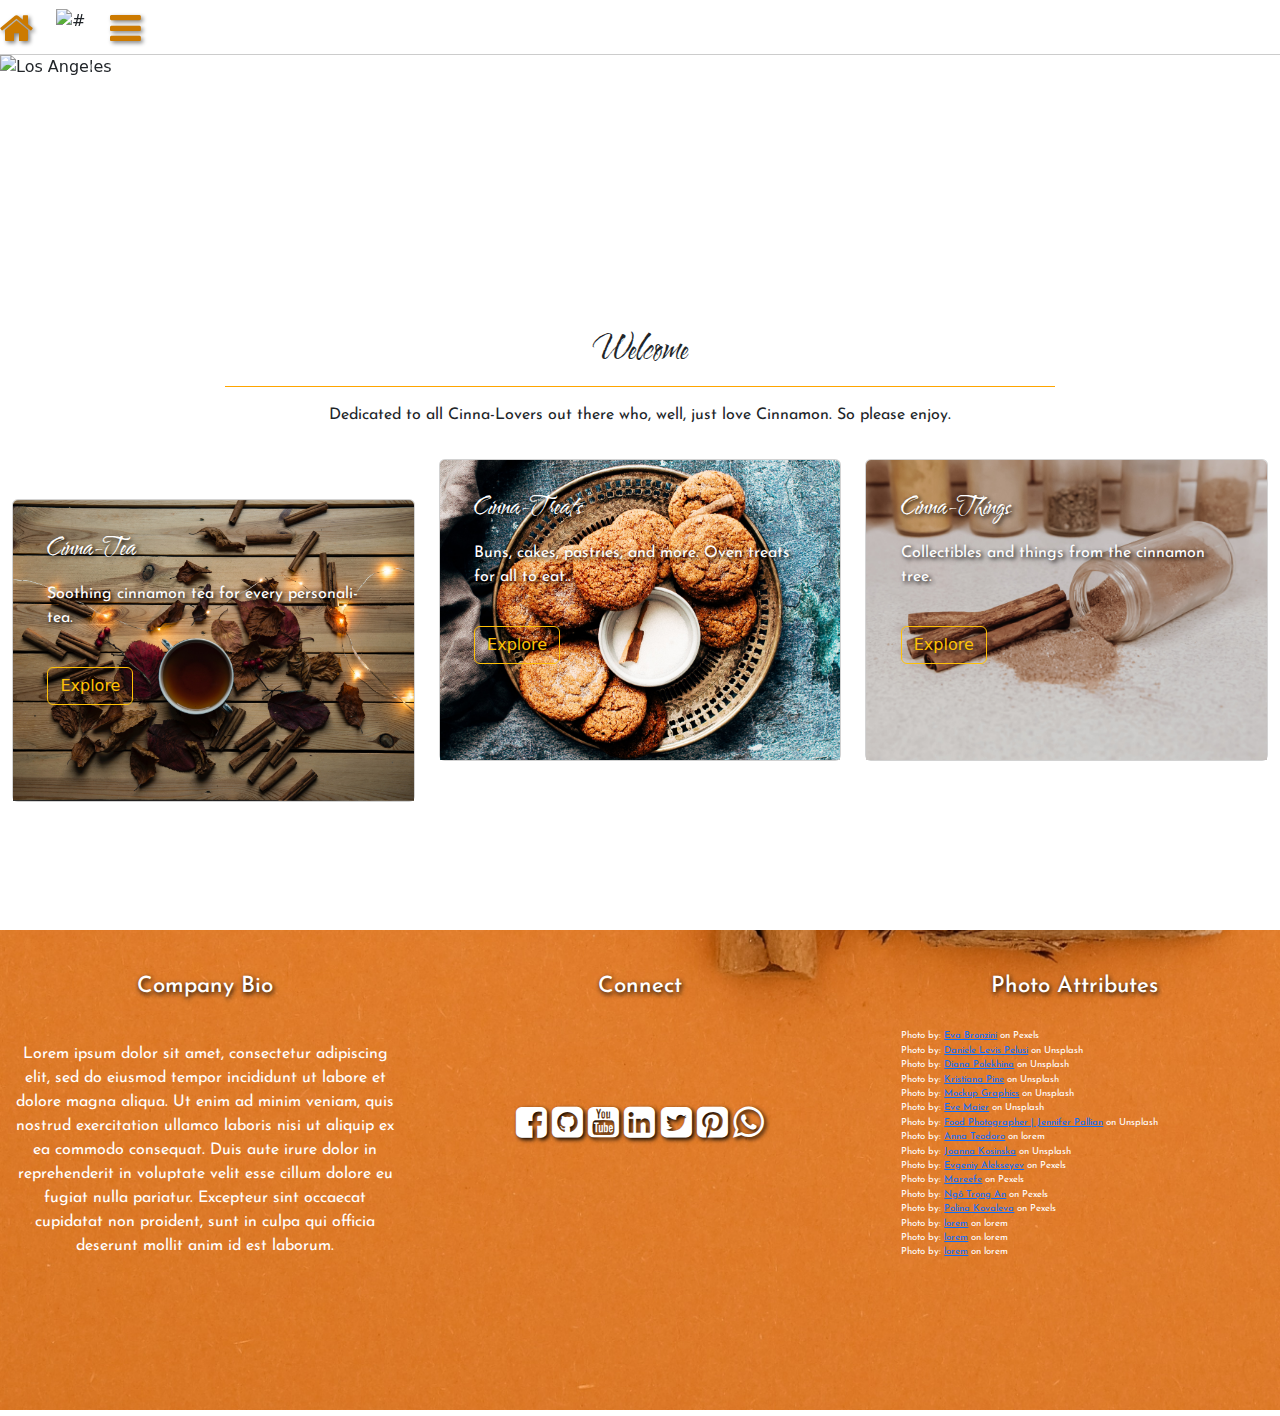
==== commit e71305a0: "add img with edits" ====
--- a/index.html
+++ b/index.html
@@ -5,11 +5,9 @@
   <meta charset="UTF-8">
   <meta name="viewport" content="width=device-width, initial-scale=1.0">
   <title>Cinnamon</title>
-
-<link rel="preconnect" href="https://fonts.googleapis.com">
-<link rel="preconnect" href="https://fonts.gstatic.com" crossorigin>
-<link href="https://fonts.googleapis.com/css2?family=Comforter&family=Elsie:wght@400;900&family=Josefin+Sans&family=Princess+Sofia&family=Water+Brush&display=swap" rel="stylesheet">
-
+  <link rel="preconnect" href="https://fonts.googleapis.com">
+  <link rel="preconnect" href="https://fonts.gstatic.com" crossorigin>
+  <link href="https://fonts.googleapis.com/css2?family=Comforter&family=Elsie:wght@400;900&family=Josefin+Sans&family=Princess+Sofia&family=Water+Brush&display=swap" rel="stylesheet">
   <link rel="stylesheet" href="https://cdnjs.cloudflare.com/ajax/libs/font-awesome/4.7.0/css/font-awesome.min.css">
   <link rel="stylesheet" href="res/bootstrap@5.0.0-alpha2.min.css">
   <link rel="stylesheet" href="css/styles.css">
@@ -27,10 +25,10 @@
       position: relative;
     }
 
-.card .card-header {
-	background-color: white;
-	border-bottom: 1px solid orange;
-}
+    .card .card-header {
+      background-color: white;
+      border-bottom: 1px solid orange;
+    }
   </style>
 </head>
 
@@ -55,7 +53,7 @@
 </div>-->
   </nav>
   <div id="mySidenav" class="sidenav">
-    <img class="clear-fix img-responsive" alt="#" src="img/logo2.png" style="width: 100%; margin: 0%; padding: 0%;">
+    <img class="clear-fix img-responsive" alt="#" src="img/logo2.jpg" style="width: 100%; margin: 0%; padding: 0%;">
     <a href="javascript:void(0)" class="closebtn" onclick="closeNav()">&times;</a>
     <a href="#">About</a>
     <a href="#">Services</a>
@@ -157,11 +155,11 @@
   </div>
   <!--container-->
   <footer class="#">
-<br>
+    <br>
     <div class="row text-center">
       <div class="col-md-4 col-4-lg">
         <h6 class="#">Company Bio</h6>
-		<p>Lorem ipsum dolor sit amet, consectetur adipiscing elit, sed do eiusmod tempor incididunt ut labore et dolore magna aliqua. Ut enim ad minim veniam, quis nostrud exercitation ullamco laboris nisi ut aliquip ex ea commodo consequat. Duis aute irure dolor in reprehenderit in voluptate velit esse cillum dolore eu fugiat nulla pariatur. Excepteur sint occaecat cupidatat non proident, sunt in culpa qui officia deserunt mollit anim id est laborum.</p>
+        <p>Lorem ipsum dolor sit amet, consectetur adipiscing elit, sed do eiusmod tempor incididunt ut labore et dolore magna aliqua. Ut enim ad minim veniam, quis nostrud exercitation ullamco laboris nisi ut aliquip ex ea commodo consequat. Duis aute irure dolor in reprehenderit in voluptate velit esse cillum dolore eu fugiat nulla pariatur. Excepteur sint occaecat cupidatat non proident, sunt in culpa qui officia deserunt mollit anim id est laborum.</p>
       </div>
       <div class="col-md-4 col-4-lg">
         <h6>Connect</h6>
--- a/css/styles.css
+++ b/css/styles.css
@@ -188,9 +188,46 @@
 	margin-top: 15%;
 }
 
+.c1, .c2, .c3 {
+	background: transparent;
+}
+
 .c1 {
 	margin-top: 10%;
 }
+
+    .card-text,
+    .card-title,
+    .btn-outline-warning {
+      margin: 5%;
+    }
+
+    .btn-outline-warning {
+      text-shadow: 0px 0px 0px #000;
+    }
+
+    blockquote {
+      color: grey;
+      border-left: 2px solid orange;
+padding-left: 5%;
+margin: 5% auto;
+    }
+
+blockquote i {
+      margin: 0%;
+      padding: 0%;
+      text-shadow: 2px 2px 4px grey;
+    }
+
+
+    blockquote p {
+      padding: 5%;
+    }
+
+    .blockquote-footer {
+      background-image: url("img/#.jpg");
+
+    }
 
 .card-img-overlay h4, .card-img-overlay p, .btn-outline-warning {
   color: white;
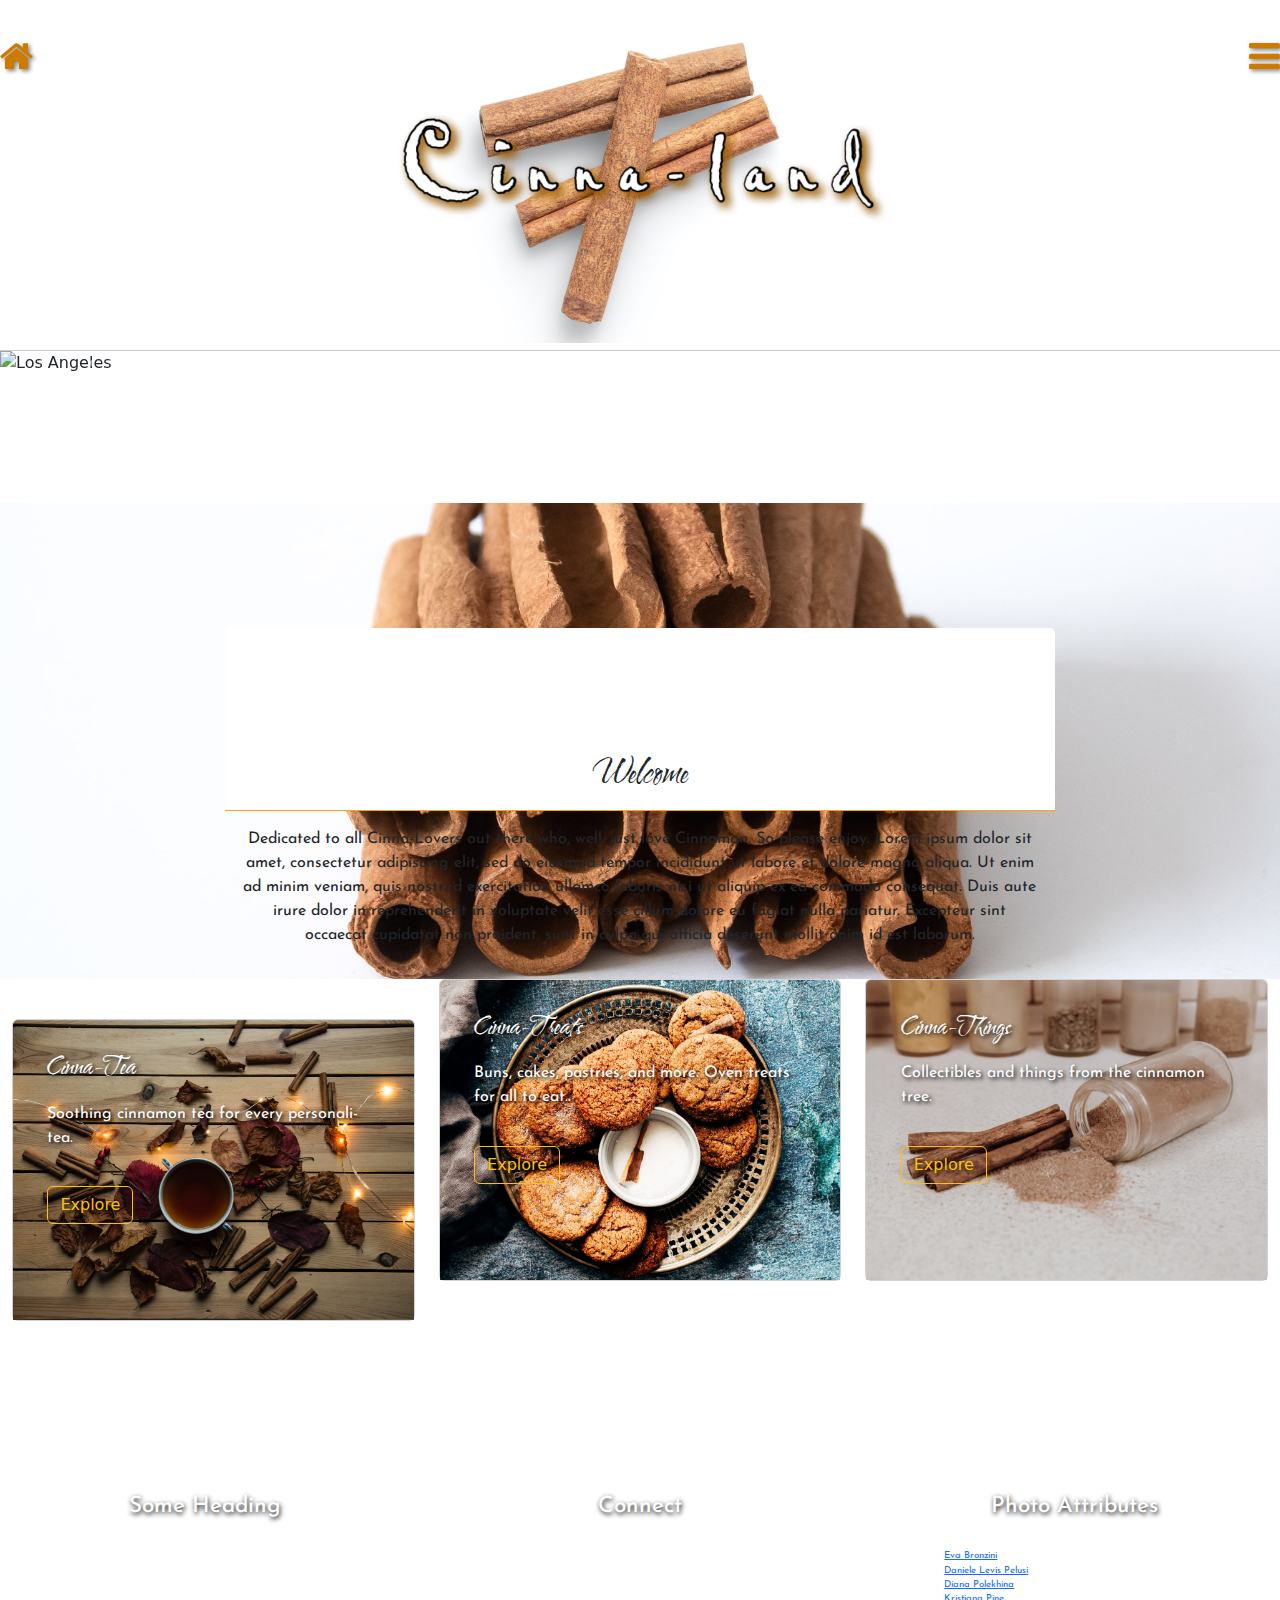
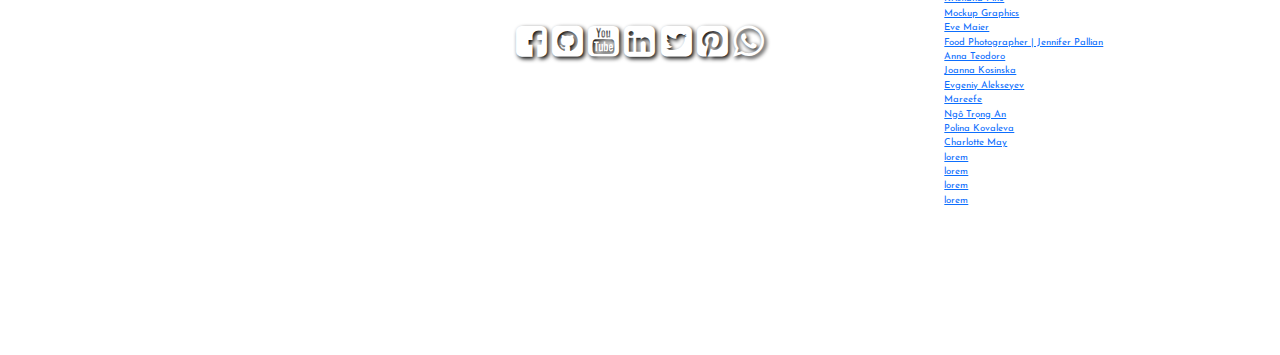
==== commit 5f7a7468: "add recreated index with fb and whats app link" ====
--- a/index.html
+++ b/index.html
@@ -14,6 +14,19 @@
   <link href="https://cdn.jsdelivr.net/npm/bootstrap@5.2.3/dist/css/bootstrap.min.css" rel="stylesheet">
   <link rel="stylesheet" href="res/chartist.min.css">
   <style>
+
+.firstCont {
+      background-image: url("img/welcome1.jpg");
+      height: 100%;
+      width: 100%;
+      background-attachment: fixed;
+      background-position: center;
+      background-repeat: no-repeat;
+      background-size: cover;
+      position: relative;
+      margin-top: 10%;
+    }
+
     footer {
       background-image: url("img/bg2.jpg");
       height: 100%;
@@ -39,7 +52,7 @@
         <i class="fa fa-home float-start" style="font-size:36px;color:#cc7a00;"></i>
       </div>
       <div class="col-6">
-        <img class="clear-fix img-responsive" alt="#" src="img/logo2.png" style="width: 80%; margin: 0%; padding: 0%;">
+        <img class="clear-fix img-responsive" alt="#" src="img/logo2.jpg" style="width: 80%; margin: 0%; padding: 0%;">
       </div>
       <div class="col-3" onclick="openNav()">
         <i class="fa fa-bars float-end" style="font-size:36px;color:#cc7a00;"></i>
@@ -85,7 +98,7 @@
         </div>
       </div>
       <div class="carousel-item">
-        <img src="img/tea1.jpg" alt="New York" class="d-block w-100">
+        <img src="img/tea3.jpg" alt="New York" class="d-block w-100">
         <div class="carousel-caption">
           <h3>Cinna-Tea</h3>
           <p>Tasty, Calming, Amazing. Simply put, its just great tea.</p>
@@ -100,7 +113,7 @@
       <span class="carousel-control-next-icon"></span>
     </button>
   </div>
-  <div class="container-fluid">
+  <div class="firstCont container-fluid">
     <div class="row text-center">
       <div class="col-2">
       </div>
@@ -111,7 +124,8 @@
             <h2 class="#">Welcome</h2>
           </div>
           <div class="card-body">
-            <p class="text-center">Dedicated to all Cinna-Lovers out there who, well, just love Cinnamon. So please enjoy.</p>
+            <p class="text-center">Dedicated to all Cinna-Lovers out there who, well, just love Cinnamon. So please enjoy.
+Lorem ipsum dolor sit amet, consectetur adipiscing elit, sed do eiusmod tempor incididunt ut labore et dolore magna aliqua. Ut enim ad minim veniam, quis nostrud exercitation ullamco laboris nisi ut aliquip ex ea commodo consequat. Duis aute irure dolor in reprehenderit in voluptate velit esse cillum dolore eu fugiat nulla pariatur. Excepteur sint occaecat cupidatat non proident, sunt in culpa qui officia deserunt mollit anim id est laborum.</p>
           </div>
         </div>
       </div>
@@ -119,6 +133,9 @@
       </div>
     </div>
     <!--row-->
+</div>
+
+  <div class="container-fluid">
     <div class="row">
       <div class="col-sm-4 col-md-4 col-lg-4">
         <div class="c1 card" style="width:100%;">
@@ -158,19 +175,19 @@
     <br>
     <div class="row text-center">
       <div class="col-md-4 col-4-lg">
-        <h6 class="#">Company Bio</h6>
+        <h6 class="#">Some Heading</h6>
         <p>Lorem ipsum dolor sit amet, consectetur adipiscing elit, sed do eiusmod tempor incididunt ut labore et dolore magna aliqua. Ut enim ad minim veniam, quis nostrud exercitation ullamco laboris nisi ut aliquip ex ea commodo consequat. Duis aute irure dolor in reprehenderit in voluptate velit esse cillum dolore eu fugiat nulla pariatur. Excepteur sint occaecat cupidatat non proident, sunt in culpa qui officia deserunt mollit anim id est laborum.</p>
       </div>
       <div class="col-md-4 col-4-lg">
         <h6>Connect</h6>
         <div class="text-center" style="margin: 10% auto;">
-          <span class="#"><a href="#"><i class="fa fa-facebook-square" style="font-size:36px;color:white;text-shadow:2px 2px 4px #000;;text-shadow:2px 2px 4px #000;"></i></a></span>
+          <span class="#"><a href="https://m.facebook.com/"><i class="fa fa-facebook-square" style="font-size:36px;color:white;text-shadow:2px 2px 4px #000;;text-shadow:2px 2px 4px #000;"></i></a></span>
           <span class="#"><a href="#"><i class="fa fa-github-square" style="font-size:36px;color:white;text-shadow:2px 2px 4px #000;"></i></a></span>
           <span class="#"><a href="#"><i class="fa fa-youtube-square" style="font-size:36px;color:white;text-shadow:2px 2px 4px #000;"></i></a></span>
           <span class="#"><a href="#"><i class="fa fa-linkedin-square" style="font-size:36px;color:white;text-shadow:2px 2px 4px #000;"></i></a></span>
           <span class="#"><a href="#"><i class="fa fa-twitter-square" style="font-size:36px;color:white;text-shadow:2px 2px 4px #000;"></i></a></span>
           <span class="#"><a href="#"><i class="fa fa-pinterest-square" style="font-size:36px;color:white;text-shadow:2px 2px 4px #000;"></i></a></span>
-          <span class="#"><a href="#"><i class="fa fa-whatsapp" style="font-size:36px;color:white;text-shadow:2px 2px 4px #000;"></i></a></span>
+          <span class="#"><a href="https://api.whatsapp.com/send?phone=17587220881"><i class="fa fa-whatsapp" style="font-size:36px;color:white;text-shadow:2px 2px 4px #000;"></i></a></span>
         </div>
       </div>
       <div class="col-md-4 col-4-lg">
@@ -189,8 +206,10 @@
           <li>Photo by: <a href="https://www.pexels.com/photo/peppermint-tea-on-teacup-1417945/" class="#">Mareefe</a> on Pexels</li>
           <li>Photo by: <a href="https://www.pexels.com/photo/chocolate-sticks-on-two-white-ceramic-cups-1717771/" class="#">Ngô Trọng An</a> on Pexels</li>
           <li>Photo by: <a href="https://www.pexels.com/photo/cinnamon-drink-on-a-clear-drinking-glass-5430755/" class="#">Polina Kovaleva</a> on Pexels</li>
+          <li>Photo by: <a href="lorem" class="https://www.pexels.com/photo/mug-of-tea-on-table-in-sunlight-5946743/">Charlotte May</a> on Pexels</li>
+          <li>Photo by: <a href="https://unsplash.com/photos/KvJIU1qjN-U?utm_source=unsplash&utm_medium=referral&utm_content=creditShareLink" class="#">lorem</a> on Tijana</li>
           <li>Photo by: <a href="lorem" class="#">lorem</a> on lorem</li>
-          <li>Photo by: <a href="lorem" class="#">lorem</a> on lorem</li>
+      <li>Photo by: <a href="lorem" class="#">lorem</a> on lorem</li>
           <li>Photo by: <a href="lorem" class="#">lorem</a> on lorem</li>
         </ul>
       </div>
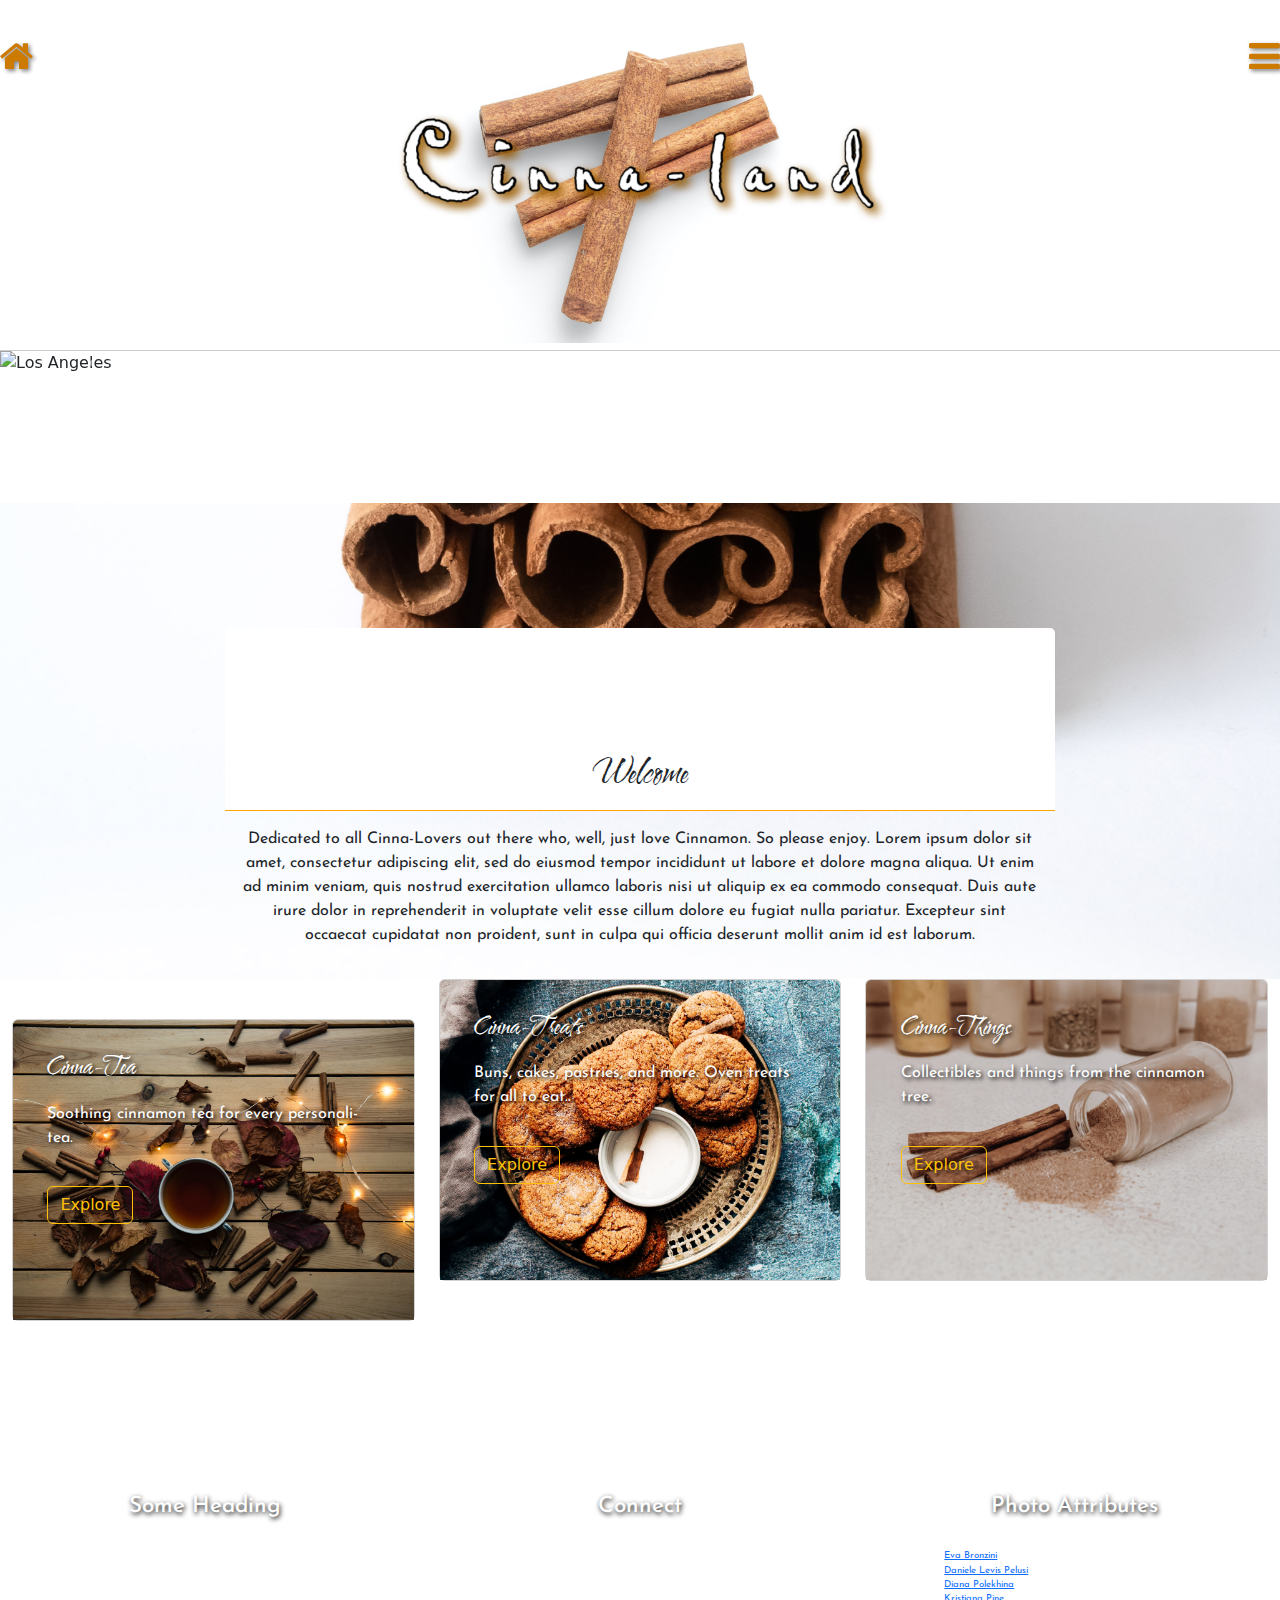
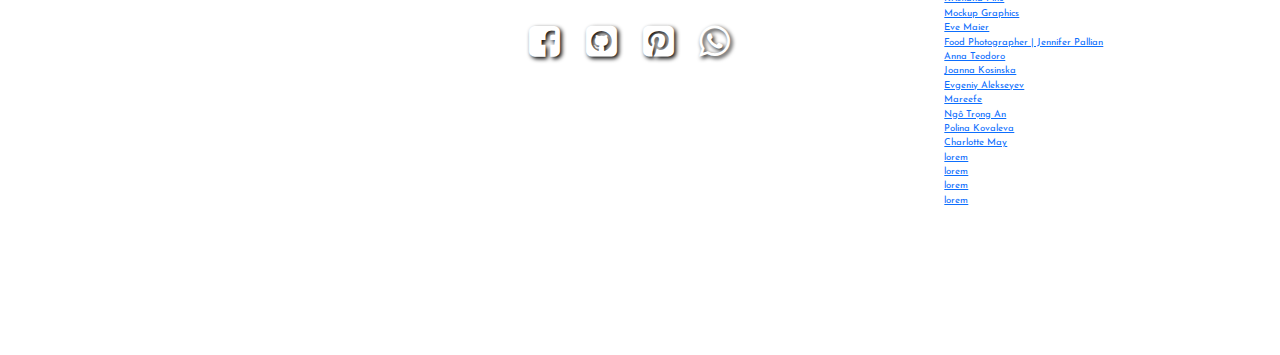
==== commit a3b02a37: "add margin to social media icons" ====
--- a/index.html
+++ b/index.html
@@ -14,8 +14,7 @@
   <link href="https://cdn.jsdelivr.net/npm/bootstrap@5.2.3/dist/css/bootstrap.min.css" rel="stylesheet">
   <link rel="stylesheet" href="res/chartist.min.css">
   <style>
-
-.firstCont {
+    .firstCont {
       background-image: url("img/welcome1.jpg");
       height: 100%;
       width: 100%;
@@ -125,7 +124,7 @@
           </div>
           <div class="card-body">
             <p class="text-center">Dedicated to all Cinna-Lovers out there who, well, just love Cinnamon. So please enjoy.
-Lorem ipsum dolor sit amet, consectetur adipiscing elit, sed do eiusmod tempor incididunt ut labore et dolore magna aliqua. Ut enim ad minim veniam, quis nostrud exercitation ullamco laboris nisi ut aliquip ex ea commodo consequat. Duis aute irure dolor in reprehenderit in voluptate velit esse cillum dolore eu fugiat nulla pariatur. Excepteur sint occaecat cupidatat non proident, sunt in culpa qui officia deserunt mollit anim id est laborum.</p>
+              Lorem ipsum dolor sit amet, consectetur adipiscing elit, sed do eiusmod tempor incididunt ut labore et dolore magna aliqua. Ut enim ad minim veniam, quis nostrud exercitation ullamco laboris nisi ut aliquip ex ea commodo consequat. Duis aute irure dolor in reprehenderit in voluptate velit esse cillum dolore eu fugiat nulla pariatur. Excepteur sint occaecat cupidatat non proident, sunt in culpa qui officia deserunt mollit anim id est laborum.</p>
           </div>
         </div>
       </div>
@@ -133,8 +132,7 @@
       </div>
     </div>
     <!--row-->
-</div>
-
+  </div>
   <div class="container-fluid">
     <div class="row">
       <div class="col-sm-4 col-md-4 col-lg-4">
@@ -183,9 +181,9 @@
         <div class="text-center" style="margin: 10% auto;">
           <span class="#"><a href="https://m.facebook.com/"><i class="fa fa-facebook-square" style="font-size:36px;color:white;text-shadow:2px 2px 4px #000;;text-shadow:2px 2px 4px #000;"></i></a></span>
           <span class="#"><a href="#"><i class="fa fa-github-square" style="font-size:36px;color:white;text-shadow:2px 2px 4px #000;"></i></a></span>
-          <span class="#"><a href="#"><i class="fa fa-youtube-square" style="font-size:36px;color:white;text-shadow:2px 2px 4px #000;"></i></a></span>
+          <!--<span class="#"><a href="#"><i class="fa fa-youtube-square" style="font-size:36px;color:white;text-shadow:2px 2px 4px #000;"></i></a></span>
           <span class="#"><a href="#"><i class="fa fa-linkedin-square" style="font-size:36px;color:white;text-shadow:2px 2px 4px #000;"></i></a></span>
-          <span class="#"><a href="#"><i class="fa fa-twitter-square" style="font-size:36px;color:white;text-shadow:2px 2px 4px #000;"></i></a></span>
+          <span class="#"><a href="#"><i class="fa fa-twitter-square" style="font-size:36px;color:white;text-shadow:2px 2px 4px #000;"></i></a></span>-->
           <span class="#"><a href="#"><i class="fa fa-pinterest-square" style="font-size:36px;color:white;text-shadow:2px 2px 4px #000;"></i></a></span>
           <span class="#"><a href="https://api.whatsapp.com/send?phone=17587220881"><i class="fa fa-whatsapp" style="font-size:36px;color:white;text-shadow:2px 2px 4px #000;"></i></a></span>
         </div>
@@ -209,7 +207,7 @@
           <li>Photo by: <a href="lorem" class="https://www.pexels.com/photo/mug-of-tea-on-table-in-sunlight-5946743/">Charlotte May</a> on Pexels</li>
           <li>Photo by: <a href="https://unsplash.com/photos/KvJIU1qjN-U?utm_source=unsplash&utm_medium=referral&utm_content=creditShareLink" class="#">lorem</a> on Tijana</li>
           <li>Photo by: <a href="lorem" class="#">lorem</a> on lorem</li>
-      <li>Photo by: <a href="lorem" class="#">lorem</a> on lorem</li>
+          <li>Photo by: <a href="lorem" class="#">lorem</a> on lorem</li>
           <li>Photo by: <a href="lorem" class="#">lorem</a> on lorem</li>
         </ul>
       </div>
--- a/css/styles.css
+++ b/css/styles.css
@@ -1,117 +1,130 @@
 body {
-	font-family: 'Josefin Sans';
+  font-family: 'Josefin Sans';
 }
 
 .container-fluid {
-	background: transparent;
+  background: transparent;
 }
 
 .jumbotron {
-	background: transparent;
+  background: transparent;
 }
 
 h1 {
-      margin: 5%;
-padding: 5%;
-	font-family: 'Water Brush', sans-serif;
-	font-size: 2.5em;
-    }
+  margin: 5%;
+  padding: 5%;
+  font-family: 'Water Brush', sans-serif;
+  font-size: 2.5em;
+}
 
 h2 {
-	font-family: 'Water Brush', sans-serif;
-	font-size: 2.5em;
+  font-family: 'Water Brush', sans-serif;
+  font-size: 2.5em;
 }
 
 h3 {
-	font-family: 'Water Brush', sans-serif;
-	font-size: 2.8em;
+  font-family: 'Water Brush', sans-serif;
+  font-size: 2.8em;
 }
 
 h4 {
-	font-family: 'Water Brush', sans-serif;
-	font-size: 2.5em;
+  font-family: 'Water Brush', sans-serif;
+  font-size: 2.5em;
 }
 
 p {
-	font-family: 'Josefin Sans', sans-serif;
-	
+  font-family: 'Josefin Sans', sans-serif;
+
 }
 
 ul li {
-	color: white;
-	font-family: 'Josefin Sans', sans-serif;
-	font-size: 0.6em;
-}
-
-
-    i {
-      margin: 10% auto;
-      text-shadow: 2px 2px 4px grey;
-    }
-
-    .row {
-      margin: 0 auto;
-    }
-
-    .col-8 .bg-tp-card {
-      background: transparent;
-      border: 0px;
-      margin-top: 15%;
-    }
-
-    .card-header {
-      background: transparent;
-      border: 0px;
-    }
+  color: white;
+  font-family: 'Josefin Sans', sans-serif;
+  font-size: 0.6em;
+}
+
+
+i {
+  margin: 10% auto;
+  text-shadow: 2px 2px 4px grey;
+}
+
+.row {
+  margin: 0 auto;
+}
+
+.col-8 .bg-tp-card {
+  background: transparent;
+  border: 0px;
+  margin-top: 15%;
+}
+
+.card-header {
+  background: transparent;
+  border: 0px;
+}
 
 footer h6 {
-color:white;
-	font-family: 'Josefin Sans', sans-serif;
-	font-size: 1.4em;
-	padding: 5%;
-	text-shadow: 1px 2px 5px black;
+  color: white;
+  font-family: 'Josefin Sans', sans-serif;
+  font-size: 1.4em;
+  padding: 5%;
+  text-shadow: 1px 2px 5px black;
 }
 
 footer p {
-color:white;
-	font-family: 'Josefin Sans', sans-serif;
-	padding: 3%;
-}
-
-    .sidebar {
-      position: fixed;
-      top: 0;
-      bottom: 0;
-      left: 0;
-      z-index: 100;
-      padding: 90px 0 0;
-      box-shadow: outset -1px 0 0 rgba(0, 0, 0, .1);
-      z-index: 99;
-    }
-
-
-
-    .navbar {
-      box-shadow: inset 0 -1px 0 rgba(0, 0, 0, .2);
-      background-color: white;
-    }
-
-    .navbar img {
-      margin: 0%;
-      width: 65%;
-    }
+  color: white;
+  font-family: 'Josefin Sans', sans-serif;
+  padding: 3%;
+}
+
+footer div span {
+  margin-right: 5%;
+}
+
+.sidebar {
+  position: fixed;
+  top: 0;
+  bottom: 0;
+  left: 0;
+  z-index: 100;
+  padding: 90px 0 0;
+  box-shadow: outset -1px 0 0 rgba(0, 0, 0, .1);
+  z-index: 99;
+}
+
+
+
+.navbar {
+  box-shadow: inset 0 -1px 0 rgba(0, 0, 0, .2);
+  background-color: white;
+}
+
+.navbar img {
+  margin: 0%;
+  width: 65%;
+}
 
 .sidenav {
-  height: 100%; /* 100% Full-height */
-  width: 0; /* 0 width - change this with JavaScript */
-  position: fixed; /* Stay in place */
-  z-index: 999; /* Stay on top */
-  top: 0; /* Stay at the top */
+  height: 100%;
+  /* 100% Full-height */
+  width: 0;
+  /* 0 width - change this with JavaScript */
+  position: fixed;
+  /* Stay in place */
+  z-index: 999;
+  /* Stay on top */
+  top: 0;
+  /* Stay at the top */
   left: 0;
-  background-color: white; /* Black*/
-  overflow-x: hidden; /* Disable horizontal scroll */
-  padding-top: 60px; /* Place content 60px from the top */
-  transition: 0.8s; /* 0.5 second transition effect to slide in the sidenav */
+  background-color: white;
+  /* Black*/
+  overflow-x: hidden;
+  /* Disable horizontal scroll */
+  padding-top: 60px;
+  /* Place content 60px from the top */
+  transition: 0.8s;
+  /* 0.5 second transition effect to slide in the sidenav */
 }
 
 .sidenav a {
@@ -140,102 +153,124 @@
   padding: 20px;
 }
 
-.first	 {
+.first {
   width: 100px;
   height: 100px;
-  background:  inherit;
+  background: inherit;
   position: relative;
-  -webkit-animation: mymove 15s infinite; /* Safari 4.0 - 8.0 */
+  -webkit-animation: mymove 15s infinite;
+  /* Safari 4.0 - 8.0 */
   animation: mymove 15s infinite;
 }
 
 /* Safari 4.0 - 8.0 */
 @-webkit-keyframes mymove {
-  from {left: 0%;}
-  to {left: 100%;}
+  from {
+    left: 0%;
+  }
+
+  to {
+    left: 100%;
+  }
 }
 
 @keyframes mymove {
-  from {left: 0%;}
-  to {left: 100%;}
-}
-
-.shown, .shown1, .shown2 {
-	display: none;
-}
-
-.shown3, .shown4, .shown5 {
-	display: none;
-}
-
-.shown6, .shown7, .shown8 {
-	display: none;
+  from {
+    left: 0%;
+  }
+
+  to {
+    left: 100%;
+  }
+}
+
+.shown,
+.shown1,
+.shown2 {
+  display: none;
+}
+
+.shown3,
+.shown4,
+.shown5 {
+  display: none;
+}
+
+.shown6,
+.shown7,
+.shown8 {
+  display: none;
 }
 
 .col-md-4 {
-	margin-bottom: 10%;
+  margin-bottom: 10%;
 }
 
 .cf1 {
-	margin-bottom: 50%;
+  margin-bottom: 50%;
 }
 
 .col-md-4 .card .bg-tp-card {
-	background: transparent;
+  background: transparent;
 }
 
 .card h2 {
-	margin-top: 15%;
-}
-
-.c1, .c2, .c3 {
-	background: transparent;
+  margin-top: 15%;
+}
+
+.c1,
+.c2,
+.c3 {
+  background: transparent;
 }
 
 .c1 {
-	margin-top: 10%;
-}
-
-    .card-text,
-    .card-title,
-    .btn-outline-warning {
-      margin: 5%;
-    }
-
-    .btn-outline-warning {
-      text-shadow: 0px 0px 0px #000;
-    }
-
-    blockquote {
-      color: grey;
-      border-left: 2px solid orange;
-padding-left: 5%;
-margin: 5% auto;
-    }
+  margin-top: 10%;
+}
+
+.card-text,
+.card-title,
+.btn-outline-warning {
+  margin: 5%;
+}
+
+.btn-outline-warning {
+  text-shadow: 0px 0px 0px #000;
+}
+
+blockquote {
+  color: grey;
+  border-left: 2px solid orange;
+  padding-left: 5%;
+  margin: 5% auto;
+}
 
 blockquote i {
-      margin: 0%;
-      padding: 0%;
-      text-shadow: 2px 2px 4px grey;
-    }
-
-
-    blockquote p {
-      padding: 5%;
-    }
-
-    .blockquote-footer {
-      background-image: url("img/#.jpg");
-
-    }
-
-.card-img-overlay h4, .card-img-overlay p, .btn-outline-warning {
+  margin: 0%;
+  padding: 0%;
+  text-shadow: 2px 2px 4px grey;
+}
+
+
+blockquote p {
+  padding: 5%;
+}
+
+.blockquote-footer {
+  background-image: url("img/#.jpg");
+
+}
+
+.card-img-overlay h4,
+.card-img-overlay p,
+.btn-outline-warning {
   color: white;
   text-shadow: 2px 2px 4px #000000;
 }
 
-.carousel-caption h3, .carousel-caption p {
-	color: white;
+.carousel-caption h3,
+.carousel-caption p {
+  color: white;
   text-shadow: 2px 2px 4px #000000;
 }
 
@@ -245,22 +280,27 @@
 }
 
 
-    @media (min-width: 767.98px) {
-      .navbar {
-        top: 0;
-        position: sticky;
-        z-index: 999;
-      }
-    }
-
-    @media (max-width: 767.98px) {
-      .sidebar {
-        top: 11.5rem;
-        padding: 0;
-      }
-    }
+@media (min-width: 767.98px) {
+  .navbar {
+    top: 0;
+    position: sticky;
+    z-index: 999;
+  }
+}
+
+@media (max-width: 767.98px) {
+  .sidebar {
+    top: 11.5rem;
+    padding: 0;
+  }
+}
 
 @media screen and (max-height: 450px) {
-  .sidenav {padding-top: 15px;}
-  .sidenav a {font-size: 18px;}
+  .sidenav {
+    padding-top: 15px;
+  }
+
+  .sidenav a {
+    font-size: 18px;
+  }
 }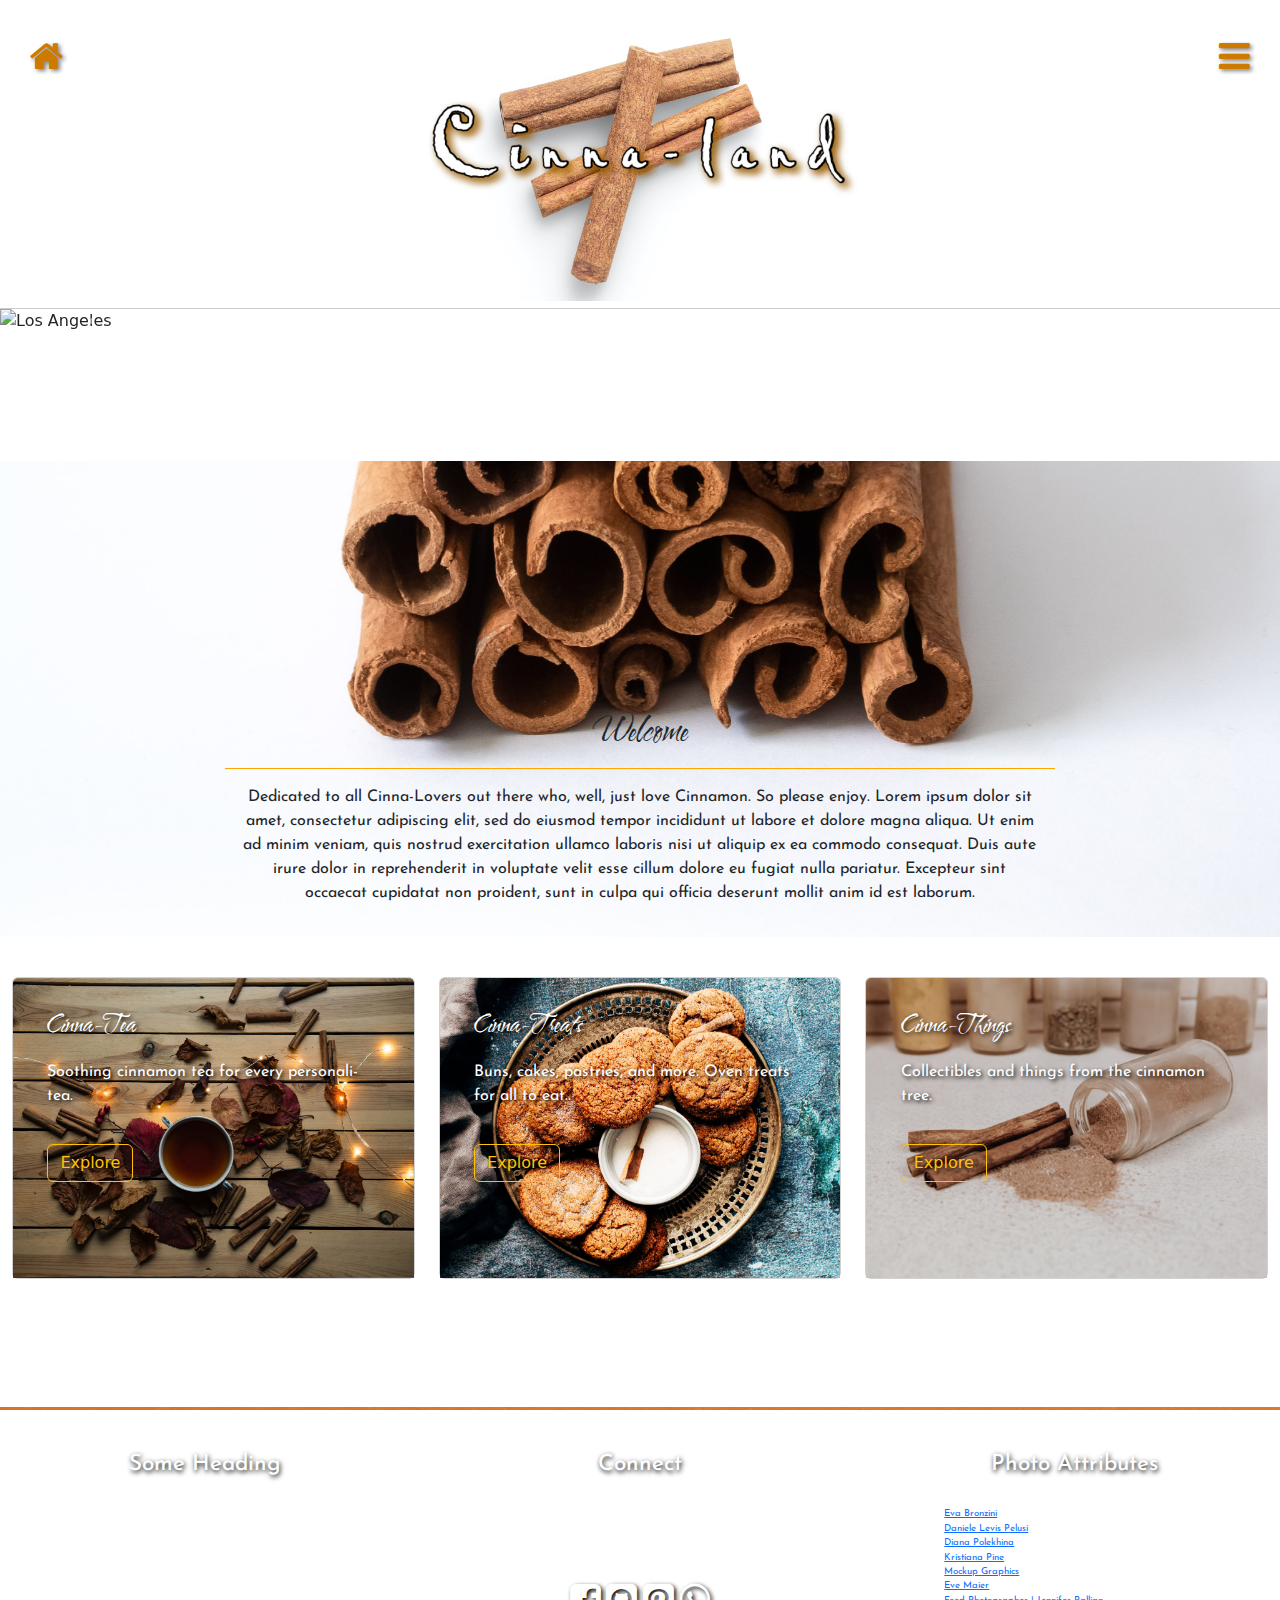
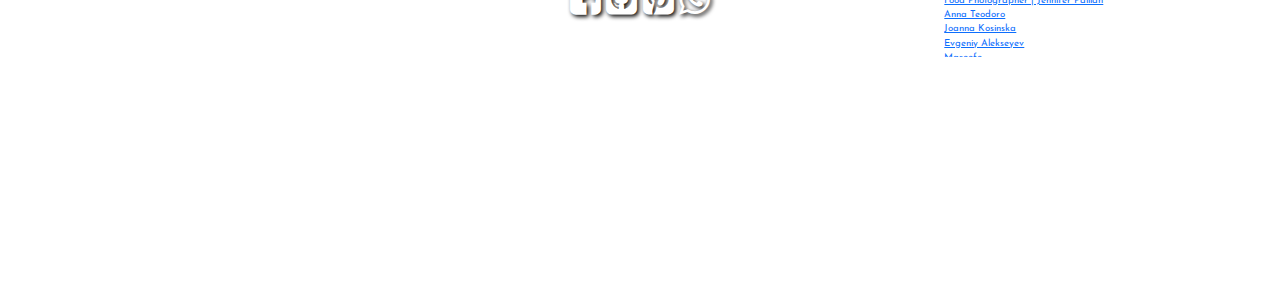
==== commit ba2c4c2d: "add css edits to page" ====
--- a/index.html
+++ b/index.html
@@ -48,13 +48,13 @@
   <nav class="navbar navbar-light">
     <div class="row text-center">
       <div class="col-3">
-        <i class="fa fa-home float-start" style="font-size:36px;color:#cc7a00;"></i>
+        <i class="fa fa-home float-start" style="font-size:36px;color:#cc7a00; margin: 10%;"></i>
       </div>
       <div class="col-6">
-        <img class="clear-fix img-responsive" alt="#" src="img/logo2.jpg" style="width: 80%; margin: 0%; padding: 0%;">
+        <img class="clear-fix img-responsive" alt="#" src="img/logo2.jpg" style="width: 70%; margin: 0%; padding: 0%;">
       </div>
       <div class="col-3" onclick="openNav()">
-        <i class="fa fa-bars float-end" style="font-size:36px;color:#cc7a00;"></i>
+        <i class="fa fa-bars float-end" style="font-size:36px;color:#cc7a00; margin: 10%;"></i>
       </div>
     </div>
     <!--row-->
@@ -118,9 +118,8 @@
       </div>
       <div class="col-8">
         <div class="bg-tp-card card">
-          <div class="card-header">
-            <i class='fas fa-couch h22' style='font-size:48px;color:orange; text-shadow: 2px 2px 4px grey;'></i>
-            <h2 class="#">Welcome</h2>
+          <div class="card-header" style="background: transparent;">
+            <h2 class="#" style="background: transparent;">Welcome</h2>
           </div>
           <div class="card-body">
             <p class="text-center">Dedicated to all Cinna-Lovers out there who, well, just love Cinnamon. So please enjoy.
@@ -190,7 +189,7 @@
       </div>
       <div class="col-md-4 col-4-lg">
         <h6>Photo Attributes</h6>
-        <ul class="text-left" style="list-style-type: none;">
+        <ul class="text-left" style="list-style-type: none; height: 150px; overflow: auto;">
           <li>Photo by: <a href="https://www.pexels.com/photo/bunch-of-brown-wooden-sticks-6086352/" class="#">Eva Bronzini</a> on Pexels</li>
           <li>Photo by: <a href="https://unsplash.com/photos/rR8HMzP8xcA?utm_source=unsplash&utm_medium=referral&utm_content=creditShareLink" class="#">Daniele Levis Pelusi</a> on Unsplash</li>
           <li>Photo by: <a href="https://unsplash.com/photos/UGUy1i6_-GQ?utm_source=unsplash&utm_medium=referral&utm_content=creditShareLink" class="#">Diana Polekhina</a> on Unsplash</li>
--- a/css/styles.css
+++ b/css/styles.css
@@ -1,130 +1,117 @@
 body {
-  font-family: 'Josefin Sans';
+	font-family: 'Josefin Sans';
 }
 
 .container-fluid {
-  background: transparent;
+	background: transparent;
 }
 
 .jumbotron {
-  background: transparent;
+	background: transparent;
 }
 
 h1 {
-  margin: 5%;
-  padding: 5%;
-  font-family: 'Water Brush', sans-serif;
-  font-size: 2.5em;
-}
+      margin: 5%;
+padding: 5%;
+	font-family: 'Water Brush', sans-serif;
+	font-size: 2.5em;
+    }
 
 h2 {
-  font-family: 'Water Brush', sans-serif;
-  font-size: 2.5em;
+	font-family: 'Water Brush', sans-serif;
+	font-size: 2.5em;
 }
 
 h3 {
-  font-family: 'Water Brush', sans-serif;
-  font-size: 2.8em;
+	font-family: 'Water Brush', sans-serif;
+	font-size: 2.8em;
 }
 
 h4 {
-  font-family: 'Water Brush', sans-serif;
-  font-size: 2.5em;
+	font-family: 'Water Brush', sans-serif;
+	font-size: 2.5em;
 }
 
 p {
-  font-family: 'Josefin Sans', sans-serif;
-
+	font-family: 'Josefin Sans', sans-serif;
+	
 }
 
 ul li {
-  color: white;
-  font-family: 'Josefin Sans', sans-serif;
-  font-size: 0.6em;
-}
-
-
-i {
-  margin: 10% auto;
-  text-shadow: 2px 2px 4px grey;
-}
-
-.row {
-  margin: 0 auto;
-}
-
-.col-8 .bg-tp-card {
-  background: transparent;
-  border: 0px;
-  margin-top: 15%;
-}
-
-.card-header {
-  background: transparent;
-  border: 0px;
-}
+	color: white;
+	font-family: 'Josefin Sans', sans-serif;
+	font-size: 0.6em;
+}
+
+
+    i {
+      margin: 10% auto;
+      text-shadow: 2px 2px 4px grey;
+    }
+
+    .row {
+      margin: 0 auto;
+    }
+
+    .col-8 .bg-tp-card {
+      background: transparent;
+      border: 0px;
+      margin-top: 15%;
+    }
+
+    .card-header {
+      background: transparent;
+      border: 0px;
+    }
 
 footer h6 {
-  color: white;
-  font-family: 'Josefin Sans', sans-serif;
-  font-size: 1.4em;
-  padding: 5%;
-  text-shadow: 1px 2px 5px black;
+color:white;
+	font-family: 'Josefin Sans', sans-serif;
+	font-size: 1.4em;
+	padding: 5%;
+	text-shadow: 1px 2px 5px black;
 }
 
 footer p {
-  color: white;
-  font-family: 'Josefin Sans', sans-serif;
-  padding: 3%;
-}
-
-footer div span {
-  margin-right: 5%;
-}
-
-.sidebar {
-  position: fixed;
-  top: 0;
-  bottom: 0;
+color:white;
+	font-family: 'Josefin Sans', sans-serif;
+	padding: 3%;
+}
+
+    .sidebar {
+      position: fixed;
+      top: 0;
+      bottom: 0;
+      left: 0;
+      z-index: 100;
+      padding: 90px 0 0;
+      box-shadow: outset -1px 0 0 rgba(0, 0, 0, .1);
+      z-index: 99;
+    }
+
+
+
+    .navbar {
+      box-shadow: inset 0 -1px 0 rgba(0, 0, 0, .2);
+      background-color: white;
+    }
+
+    .navbar img {
+      margin: 0%;
+      width: 65%;
+    }
+
+.sidenav {
+  height: 100%; /* 100% Full-height */
+  width: 0; /* 0 width - change this with JavaScript */
+  position: fixed; /* Stay in place */
+  z-index: 999; /* Stay on top */
+  top: 0; /* Stay at the top */
   left: 0;
-  z-index: 100;
-  padding: 90px 0 0;
-  box-shadow: outset -1px 0 0 rgba(0, 0, 0, .1);
-  z-index: 99;
-}
-
-
-
-.navbar {
-  box-shadow: inset 0 -1px 0 rgba(0, 0, 0, .2);
-  background-color: white;
-}
-
-.navbar img {
-  margin: 0%;
-  width: 65%;
-}
-
-.sidenav {
-  height: 100%;
-  /* 100% Full-height */
-  width: 0;
-  /* 0 width - change this with JavaScript */
-  position: fixed;
-  /* Stay in place */
-  z-index: 999;
-  /* Stay on top */
-  top: 0;
-  /* Stay at the top */
-  left: 0;
-  background-color: white;
-  /* Black*/
-  overflow-x: hidden;
-  /* Disable horizontal scroll */
-  padding-top: 60px;
-  /* Place content 60px from the top */
-  transition: 0.8s;
-  /* 0.5 second transition effect to slide in the sidenav */
+  background-color: white; /* Black*/
+  overflow-x: hidden; /* Disable horizontal scroll */
+  padding-top: 60px; /* Place content 60px from the top */
+  transition: 0.8s; /* 0.5 second transition effect to slide in the sidenav */
 }
 
 .sidenav a {
@@ -153,124 +140,99 @@
   padding: 20px;
 }
 
-.first {
+.first	 {
   width: 100px;
   height: 100px;
-  background: inherit;
+  background:  inherit;
   position: relative;
-  -webkit-animation: mymove 15s infinite;
-  /* Safari 4.0 - 8.0 */
+  -webkit-animation: mymove 15s infinite; /* Safari 4.0 - 8.0 */
   animation: mymove 15s infinite;
 }
 
 /* Safari 4.0 - 8.0 */
 @-webkit-keyframes mymove {
-  from {
-    left: 0%;
-  }
-
-  to {
-    left: 100%;
-  }
+  from {left: 0%;}
+  to {left: 100%;}
 }
 
 @keyframes mymove {
-  from {
-    left: 0%;
-  }
-
-  to {
-    left: 100%;
-  }
-}
-
-.shown,
-.shown1,
-.shown2 {
-  display: none;
-}
-
-.shown3,
-.shown4,
-.shown5 {
-  display: none;
-}
-
-.shown6,
-.shown7,
-.shown8 {
-  display: none;
+  from {left: 0%;}
+  to {left: 100%;}
+}
+
+.shown, .shown1, .shown2 {
+	display: none;
+}
+
+.shown3, .shown4, .shown5 {
+	display: none;
+}
+
+.shown6, .shown7, .shown8 {
+	display: none;
 }
 
 .col-md-4 {
-  margin-bottom: 10%;
+	margin-bottom: 10%;
 }
 
 .cf1 {
-  margin-bottom: 50%;
+	margin-bottom: 50%;
 }
 
 .col-md-4 .card .bg-tp-card {
-  background: transparent;
+	background: transparent;
 }
 
 .card h2 {
-  margin-top: 15%;
-}
-
-.c1,
-.c2,
-.c3 {
-  background: transparent;
-}
-
-.c1 {
-  margin-top: 10%;
-}
-
-.card-text,
-.card-title,
-.btn-outline-warning {
-  margin: 5%;
-}
-
-.btn-outline-warning {
-  text-shadow: 0px 0px 0px #000;
-}
-
-blockquote {
-  color: grey;
-  border-left: 2px solid orange;
-  padding-left: 5%;
-  margin: 5% auto;
-}
+	margin-top: 15%;
+}
+
+.c1, .c2, .c3 {
+	background: transparent;
+	margin-top: 10%;
+}
+
+    .card-text,
+    .card-title,
+    .btn-outline-warning {
+      margin: 5%;
+    }
+
+    .btn-outline-warning {
+      text-shadow: 0px 0px 0px #000;
+    }
+
+    blockquote {
+      color: grey;
+      border-left: 2px solid orange;
+padding-left: 5%;
+margin: 5% auto;
+    }
 
 blockquote i {
-  margin: 0%;
-  padding: 0%;
-  text-shadow: 2px 2px 4px grey;
-}
-
-
-blockquote p {
-  padding: 5%;
-}
-
-.blockquote-footer {
-  background-image: url("img/#.jpg");
-
-}
-
-.card-img-overlay h4,
-.card-img-overlay p,
-.btn-outline-warning {
+      margin: 0%;
+      padding: 0%;
+      text-shadow: 2px 2px 4px grey;
+    }
+
+
+    blockquote p {
+      padding: 5%;
+    }
+
+    .blockquote-footer {
+      background-image: url("img/#.jpg");
+
+    }
+
+.card-img-overlay h4, .card-img-overlay p, .btn-outline-warning {
   color: white;
   text-shadow: 2px 2px 4px #000000;
 }
 
-.carousel-caption h3,
-.carousel-caption p {
-  color: white;
+.carousel-caption h3, .carousel-caption p {
+	color: white;
   text-shadow: 2px 2px 4px #000000;
 }
 
@@ -280,27 +242,22 @@
 }
 
 
-@media (min-width: 767.98px) {
-  .navbar {
-    top: 0;
-    position: sticky;
-    z-index: 999;
-  }
-}
-
-@media (max-width: 767.98px) {
-  .sidebar {
-    top: 11.5rem;
-    padding: 0;
-  }
-}
+    @media (min-width: 767.98px) {
+      .navbar {
+        top: 0;
+        position: sticky;
+        z-index: 999;
+      }
+    }
+
+    @media (max-width: 767.98px) {
+      .sidebar {
+        top: 11.5rem;
+        padding: 0;
+      }
+    }
 
 @media screen and (max-height: 450px) {
-  .sidenav {
-    padding-top: 15px;
-  }
-
-  .sidenav a {
-    font-size: 18px;
-  }
+  .sidenav {padding-top: 15px;}
+  .sidenav a {font-size: 18px;}
 }